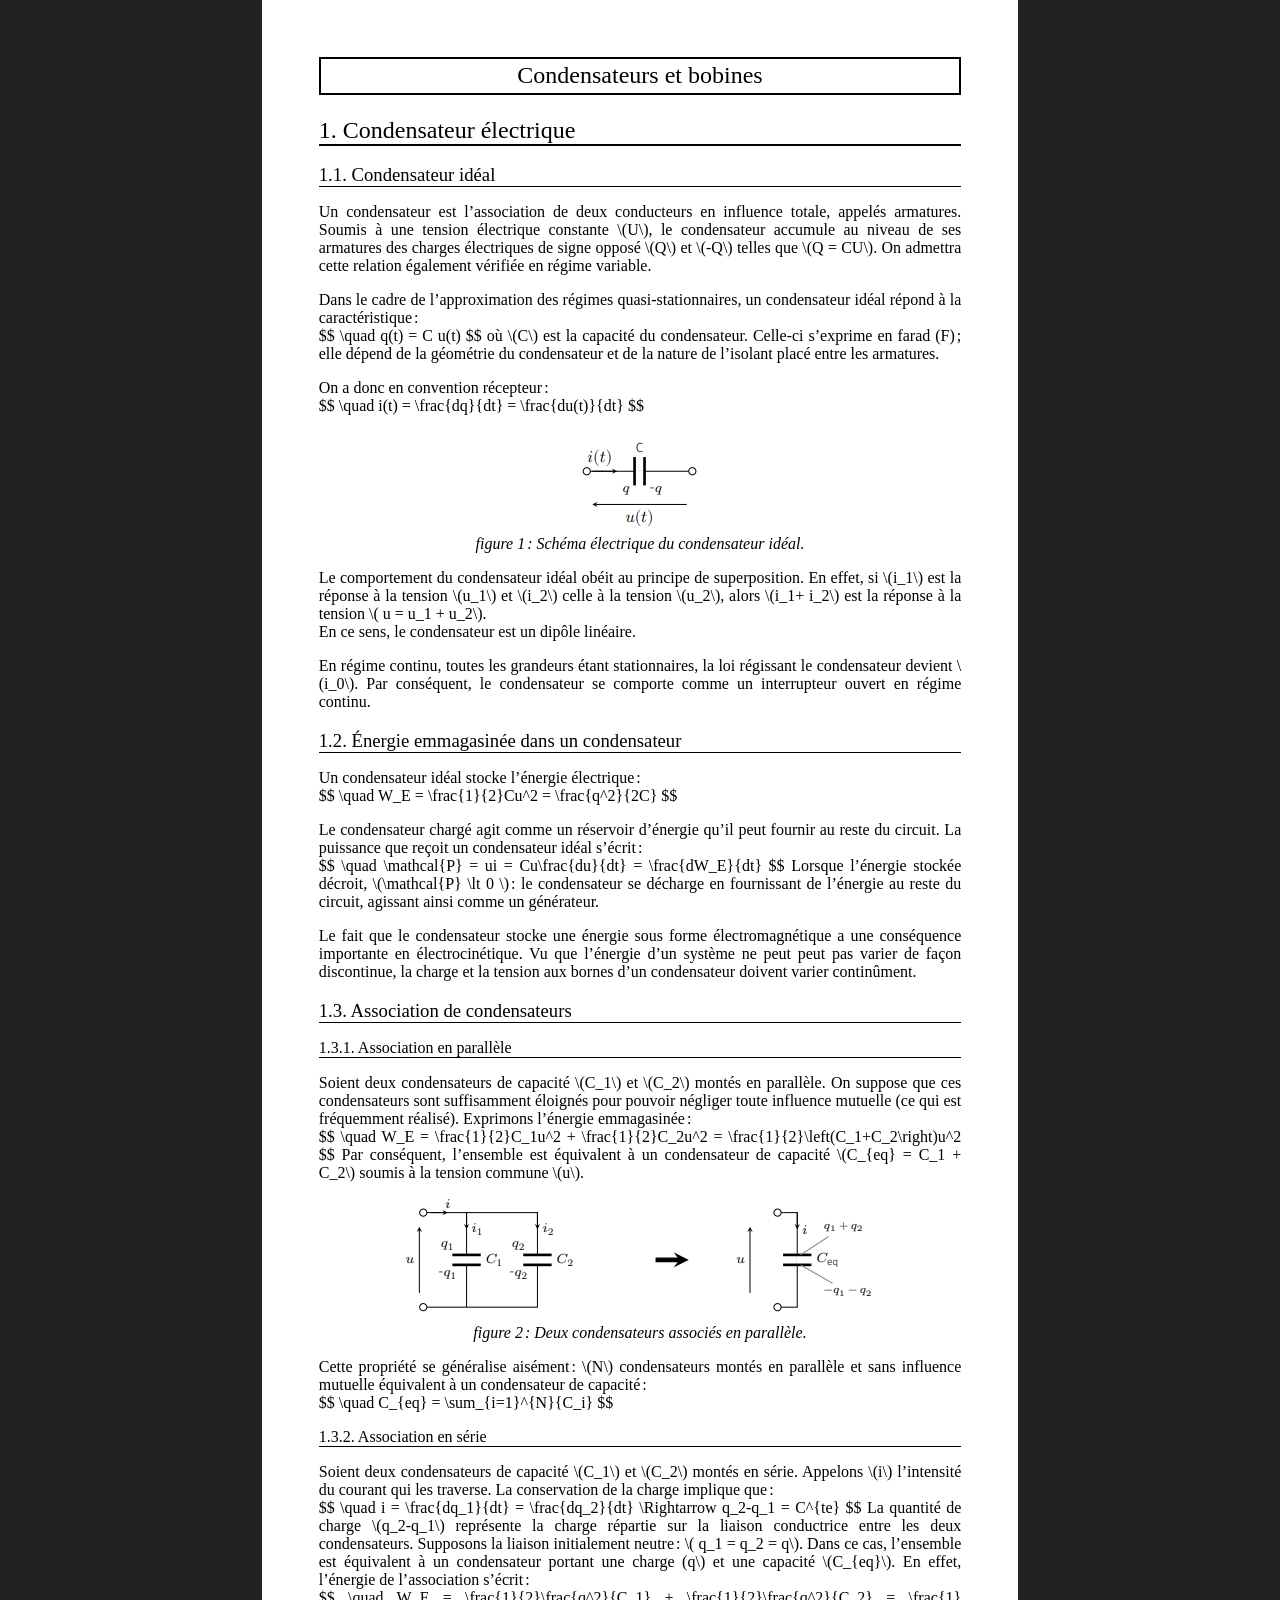
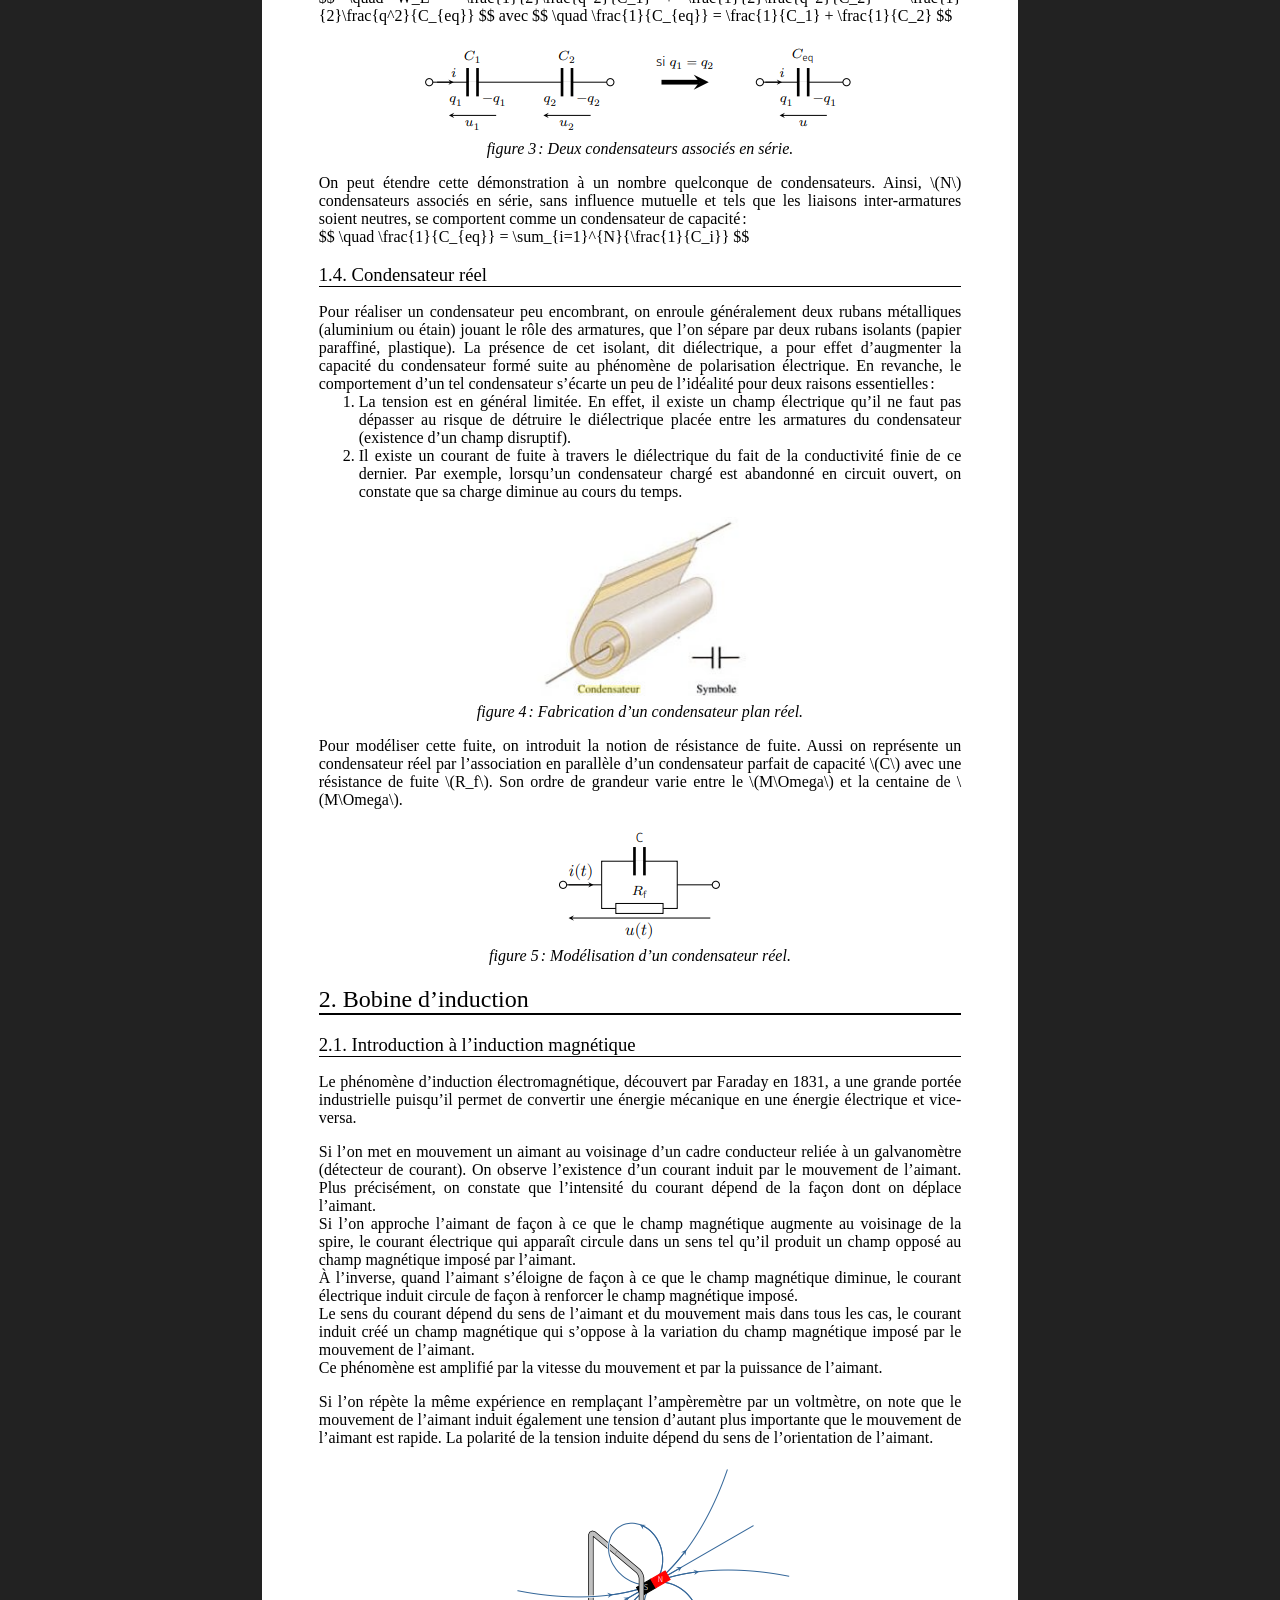
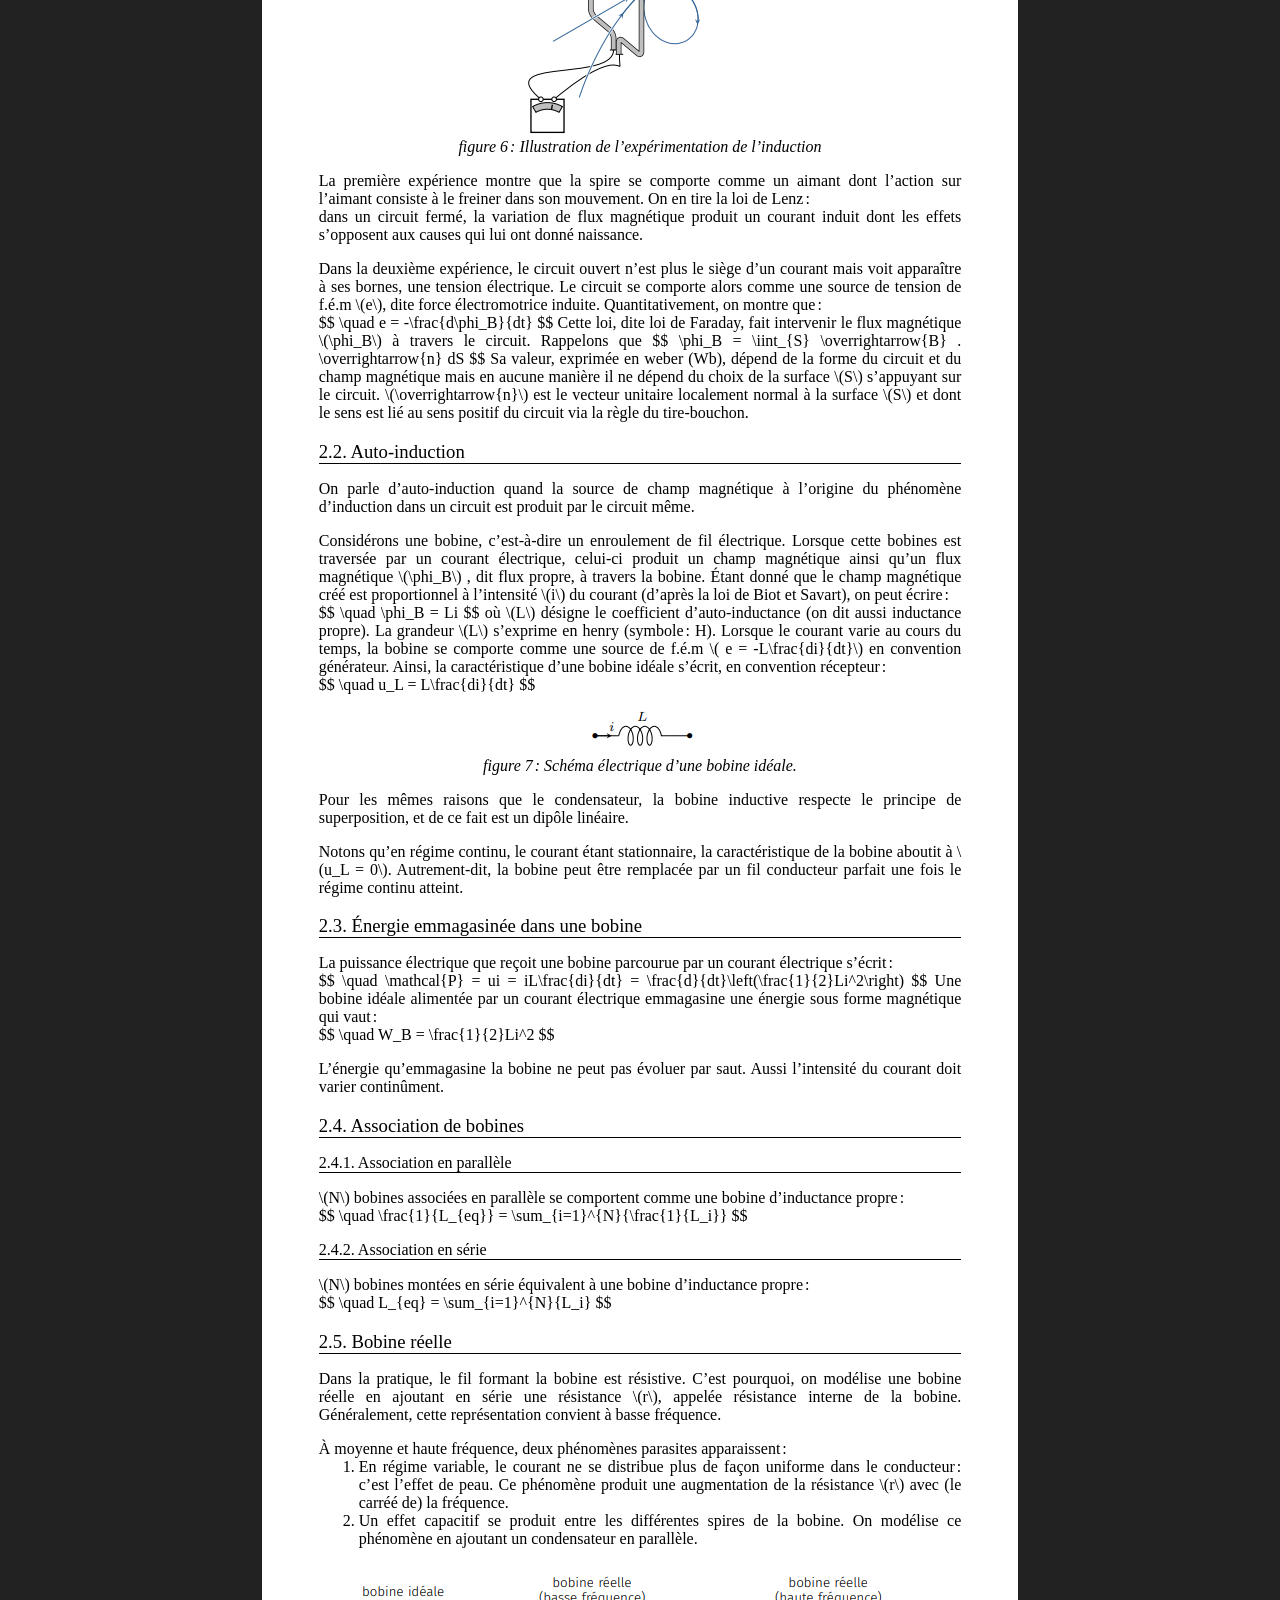
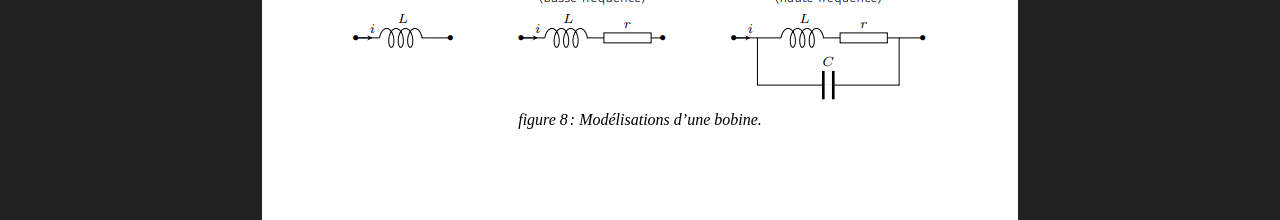
==== Condensateurs_Bobines/Condensateurs_Bobines.html @ 095be2d7 "Creation" ====
﻿<!DOCTYPE html>
<html>
  <head>
    <meta charset="utf-8">
    <title>Condensateurs et bobines</title>
    <link rel="stylesheet" type="text/css" media="screen" href="../styles.css"/>
    <script src="https://cdn.mathjax.org/mathjax/latest/MathJax.js?config=TeX-AMS-MML_HTMLorMML">
    </script>
  </head>
  <body>

    <section>

      <h1>Condensateurs et bobines</h1>

      <h2>Condensateur électrique</h2>

      <h3>Condensateur idéal</h3>
      
      <div>
        Un condensateur est l’association de deux conducteurs en influence totale, appelés
        armatures. Soumis à une tension électrique constante \(U\), le condensateur accumule au
        niveau de ses armatures des charges électriques de signe opposé \(Q\) et \(-Q\) telles que
        \(Q = CU\). On admettra cette relation également vérifiée en régime variable.
      </div>
      
      <div>
        Dans le cadre de l’approximation des régimes quasi-stationnaires, un condensateur idéal
        répond à la caractéristique&#x202f;:<br />
        $$
          \quad q(t) = C u(t)
        $$
        où \(C\) est la capacité du condensateur. Celle-ci s’exprime en farad (F)&#x202f;; elle
        dépend de la géométrie du condensateur et de la nature de l’isolant placé entre les
        armatures.
      </div>
           
      <div>
        On a donc en convention récepteur&#x202f;:<br />
        $$
          \quad i(t) = \frac{dq}{dt} = \frac{du(t)}{dt}
        $$
      </div>
      
      <figure>
        <img src="Condensateur_ideal.png">
        <figcaption>Schéma électrique du condensateur idéal.</figcaption>
      </figure>
      
      <div>
        Le comportement du condensateur idéal obéit au principe de superposition. En effet, si 
        \(i_1\) est la réponse à la tension \(u_1\) et \(i_2\) celle à la tension \(u_2\), alors 
        \(i_1+ i_2\) est la réponse à la tension \( u = u_1 + u_2\).<br />
        En ce sens, le condensateur est un dipôle linéaire.
      </div>
      
      <div>
        En régime continu, toutes les grandeurs étant stationnaires, la loi régissant le
        condensateur devient \(i_0\). Par conséquent, le condensateur se comporte comme un
        interrupteur ouvert en régime continu.
      </div>
      
      <h3>Énergie emmagasinée dans un condensateur</h3>
      
      <div>
        Un condensateur idéal stocke l’énergie électrique&#x202f;:<br />
        $$
          \quad W_E = \frac{1}{2}Cu^2 = \frac{q^2}{2C}
        $$
      </div>
      
      <div>
        Le condensateur chargé agit comme un réservoir d’énergie qu’il peut fournir au reste du
        circuit. La puissance que reçoit un condensateur idéal s’écrit&#x202f;:<br />
        $$
          \quad \mathcal{P} = ui = Cu\frac{du}{dt} = \frac{dW_E}{dt}
        $$
          Lorsque l’énergie stockée décroit, \(\mathcal{P} \lt 0 \)&#x202f;: le condensateur se
          décharge en fournissant de l’énergie au reste du circuit, agissant ainsi comme un
          générateur.
      </div>
      
      <div>
        Le fait que le condensateur stocke une énergie sous forme électromagnétique a une
        conséquence importante en électrocinétique. Vu que l’énergie d’un système ne peut peut pas
        varier de façon discontinue, la charge et la tension aux bornes d’un condensateur doivent
        varier continûment.
      </div>
      
      <h3>Association de condensateurs</h3>
      
      <h4>Association en parallèle</h4>
      
      <div>
        Soient deux condensateurs de capacité \(C_1\) et \(C_2\) montés en parallèle. On suppose que
        ces condensateurs sont suffisamment éloignés pour pouvoir négliger toute influence mutuelle
        (ce qui est fréquemment réalisé). Exprimons l’énergie emmagasinée&#x202f;:<br />
        $$
          \quad W_E = \frac{1}{2}C_1u^2 + \frac{1}{2}C_2u^2 = \frac{1}{2}\left(C_1+C_2\right)u^2
        $$
        Par conséquent, l’ensemble est équivalent à un condensateur de capacité
        \(C_{eq} = C_1 + C_2\) soumis à la tension commune \(u\).
      </div>
      
      <figure>
        <img src="Condensateurs_parallele.png">
        <figcaption>Deux condensateurs associés en parallèle.</figcaption>
      </figure>
      
      <div>
        Cette propriété se généralise aisément&#x202f;: \(N\) condensateurs montés en parallèle et
        sans influence mutuelle équivalent à un condensateur de capacité&#x202f;:<br />
        $$
          \quad C_{eq} = \sum_{i=1}^{N}{C_i}
        $$
      </div>

      <h4>Association en série</h4>
      
      <div>
        Soient deux condensateurs de capacité \(C_1\) et \(C_2\) montés en série. Appelons \(i\)
        l’intensité du courant qui les traverse. La conservation de la charge implique
        que&#x202f;:<br />
        $$
          \quad i = \frac{dq_1}{dt} = \frac{dq_2}{dt} \Rightarrow q_2-q_1 = C^{te}
        $$
        La quantité de charge \(q_2-q_1\) représente la charge répartie sur la liaison conductrice
        entre les deux condensateurs. Supposons la liaison initialement neutre&#x202f;:
        \( q_1 = q_2 = q\). Dans ce cas, l’ensemble est équivalent à un condensateur portant une
        charge (q\) et une capacité \(C_{eq}\). En effet, l’énergie de l’association
        s’écrit&#x202f;:<br />
        $$
          \quad W_E = \frac{1}{2}\frac{q^2}{C_1} + \frac{1}{2}\frac{q^2}{C_2}
            = \frac{1}{2}\frac{q^2}{C_{eq}}
        $$
        avec
        $$
          \quad \frac{1}{C_{eq}} = \frac{1}{C_1} + \frac{1}{C_2}
        $$
      </div>
      
      <figure>
        <img src="Condensateurs_serie.png">
        <figcaption>Deux condensateurs associés en série.</figcaption>
      </figure>
      
      <div>
        On peut étendre cette démonstration à un nombre quelconque de condensateurs. Ainsi, \(N\)
        condensateurs associés en série, sans influence mutuelle et tels que les liaisons
        inter-armatures soient neutres, se comportent comme un condensateur de
        capacité&#x202f;:<br />
        $$
          \quad \frac{1}{C_{eq}} = \sum_{i=1}^{N}{\frac{1}{C_i}}
        $$
      </div>
      
      <h3>Condensateur réel</h3>
      
      <div>
        Pour réaliser un condensateur peu encombrant, on enroule généralement deux rubans
        métalliques (aluminium ou étain) jouant le rôle des armatures, que l’on sépare par deux
        rubans isolants (papier paraffiné, plastique). La présence de cet isolant, dit diélectrique,
        a pour effet d’augmenter la capacité du condensateur formé suite au phénomène de
        polarisation électrique. En revanche, le comportement d’un tel condensateur s’écarte un peu
        de l’idéalité pour deux raisons essentielles&#x202f;:<br />
        <ol>
          <li>La tension est en général limitée. En effet, il existe un champ électrique qu’il ne
          faut pas dépasser au risque de détruire le diélectrique placée entre les armatures du
          condensateur (existence d’un champ disruptif).</li>
          <li>Il existe un courant de fuite à travers le diélectrique du fait de la conductivité
          finie de ce dernier. Par exemple, lorsqu’un condensateur chargé est abandonné en circuit
          ouvert, on constate que sa charge diminue au cours du temps.</li>
        </ol>
      </div>
      
      <figure>
        <img src="Fabrication_condensateur.png">
        <figcaption>Fabrication d’un condensateur plan réel.</figcaption>
      </figure>
      
      <div>
        Pour modéliser cette fuite, on introduit la notion de résistance de fuite. Aussi on
        représente un condensateur réel par l’association en parallèle d’un condensateur parfait de
        capacité \(C\) avec une résistance de fuite \(R_f\). Son ordre de grandeur varie entre le
        \(M\Omega\) et la centaine de \(M\Omega\).
      </div>
      
      <figure>
        <img src="Condensateurs_reel.png">
        <figcaption>Modélisation d’un condensateur réel.</figcaption>
      </figure>
      
      <h2>Bobine d’induction</h2>

      <h3>Introduction à l’induction magnétique</h3>
      
      <div>
        Le phénomène d’induction électromagnétique, découvert par Faraday en 1831, a une grande
        portée industrielle puisqu’il permet de convertir une énergie mécanique en une énergie
        électrique et vice-versa.
      </div>
      
      <div>
        Si l’on met en mouvement un aimant au voisinage d’un cadre conducteur reliée à un
        galvanomètre (détecteur de courant). On observe l’existence d’un courant induit par le
        mouvement de l’aimant. Plus précisément, on constate que l’intensité du courant dépend de la
        façon dont on déplace l’aimant.<br />
        Si l’on approche l’aimant de façon à ce que le champ magnétique augmente au voisinage de la
        spire, le courant électrique qui apparaît circule dans un sens tel qu’il produit un champ
        opposé au champ magnétique imposé par l’aimant.<br />
        À l’inverse, quand l’aimant s’éloigne de façon à ce que le champ magnétique diminue, le
        courant électrique induit circule de façon à renforcer le champ magnétique imposé.<br />
        Le sens du courant dépend du sens de l’aimant et du mouvement mais dans tous les cas, le
        courant induit créé un champ magnétique qui s’oppose à la variation du champ magnétique
        imposé par le mouvement de l’aimant.<br />
        Ce phénomène est amplifié par la vitesse du mouvement et par la puissance de l’aimant.
      </div>
      
      <div>
        Si l’on répète la même expérience en remplaçant l’ampèremètre par un voltmètre, on note que
        le mouvement de l’aimant induit également une tension d’autant plus importante que le
        mouvement de l’aimant est rapide. La polarité de la tension induite dépend du sens de
        l’orientation de l’aimant.
      </div>
      
      <figure>
        <img src="Experience_Induction.png">
        <figcaption>Illustration de l’expérimentation de l’induction</figcaption>
      </figure>
      
      <div>
        La première expérience montre que la spire se comporte comme un aimant dont l’action sur
        l’aimant consiste à le freiner dans son mouvement. On en tire la loi de Lenz&#x202f;:<br />
        dans un circuit fermé, la variation de flux magnétique produit un courant induit dont les
        effets s’opposent aux causes qui lui ont donné naissance.
      </div>
      
      <div>
        Dans la deuxième expérience, le circuit ouvert n’est plus le siège d’un courant mais voit
        apparaître à ses bornes, une tension électrique. Le circuit se comporte alors comme une
        source de tension de f.é.m \(e\), dite force électromotrice induite. Quantitativement, on
        montre que&#x202f;:<br />
        $$
          \quad e = -\frac{d\phi_B}{dt}
        $$
        Cette loi, dite loi de Faraday, fait intervenir le flux magnétique \(\phi_B\) à travers le
        circuit. Rappelons que
        $$
          \phi_B = \iint_{S} \overrightarrow{B} . \overrightarrow{n} dS
        $$
        Sa valeur, exprimée en weber (Wb), dépend de la forme du circuit et du champ magnétique mais
        en aucune manière il ne dépend du choix de la surface \(S\) s’appuyant sur le circuit.
        \(\overrightarrow{n}\) est le vecteur unitaire localement normal à la surface \(S\) et dont
        le sens est lié au sens positif du circuit via la règle du tire-bouchon.
      </div>
      
      <h3>Auto-induction</h3>
      
      <div>
        On parle d’auto-induction quand la source de champ magnétique à l’origine du phénomène
        d’induction dans un circuit est produit par le circuit même.
      </div>
      
      <div>
        Considérons une bobine, c’est-à-dire un enroulement de fil électrique. Lorsque cette bobines
        est traversée par un courant électrique, celui-ci produit un champ magnétique ainsi qu’un
        flux magnétique \(\phi_B\) , dit flux propre, à travers la bobine. Étant donné que le champ
        magnétique créé est proportionnel à l’intensité \(i\) du courant (d’après la loi de Biot et
        Savart), on peut écrire&#x202f;:<br />
        $$
          \quad \phi_B = Li
        $$
        où \(L\) désigne le coefficient d’auto-inductance (on dit aussi inductance propre). La
        grandeur \(L\) s’exprime en henry (symbole&#x202f;: H). Lorsque le courant varie au cours du
        temps, la bobine se comporte comme une source de f.é.m \( e = -L\frac{di}{dt}\) en
        convention générateur. Ainsi, la caractéristique d’une bobine idéale s’écrit, en convention
        récepteur&#x202f;:<br />
        $$
          \quad u_L = L\frac{di}{dt}
        $$
      </div>
      
      <figure>
        <img src="Bobine_ideale.png">
        <figcaption>Schéma électrique d’une bobine idéale.</figcaption>
      </figure>
      
      <div>
        Pour les mêmes raisons que le condensateur, la bobine inductive respecte le principe de
        superposition, et de ce fait est un dipôle linéaire.
      </div>
      
      <div>
        Notons qu’en régime continu, le courant étant stationnaire, la caractéristique de la bobine
        aboutit à \(u_L = 0\). Autrement-dit, la bobine peut être remplacée par un fil conducteur
        parfait une fois le régime continu atteint.
      </div>
      
      <h3>Énergie emmagasinée dans une bobine</h3>
      
      <div>
        La puissance électrique que reçoit une bobine parcourue par un courant électrique
        s’écrit&#x202f;:<br />
        $$
          \quad \mathcal{P} = ui = iL\frac{di}{dt} = \frac{d}{dt}\left(\frac{1}{2}Li^2\right)
        $$
        Une bobine idéale alimentée par un courant électrique emmagasine une énergie sous forme
        magnétique qui vaut&#x202f;:<br />
        $$
          \quad W_B = \frac{1}{2}Li^2
        $$
      </div>
      
      <div>
        L’énergie qu’emmagasine la bobine ne peut pas évoluer par saut. Aussi l’intensité du courant
        doit varier continûment.
      </div>
        
      <h3>Association de bobines</h3>
       
      <h4>Association en parallèle</h4>
      
      <div>
        \(N\) bobines associées en parallèle se comportent comme une bobine d’inductance
        propre&#x202f;:<br />
        $$
          \quad \frac{1}{L_{eq}} = \sum_{i=1}^{N}{\frac{1}{L_i}}
        $$
      </div>

      <h4>Association en série</h4>

      <div>
        \(N\) bobines montées en série équivalent à une bobine d’inductance propre&#x202f;:<br />
        $$
          \quad L_{eq} = \sum_{i=1}^{N}{L_i}
        $$
      </div>

      <h3>Bobine réelle</h3>
      
      <div>
        Dans la pratique, le fil formant la bobine est résistive. C’est pourquoi, on modélise une
        bobine réelle en ajoutant en série une résistance \(r\), appelée résistance interne de la
        bobine. Généralement, cette représentation convient à basse fréquence.
      </div>
        
      <div>
        À moyenne et haute fréquence, deux phénomènes parasites apparaissent&#x202f;:<br />
        <ol>
          <li>En régime variable, le courant ne se distribue plus de façon uniforme dans le
          conducteur&#x202f;: c’est l’effet de peau. Ce phénomène produit une augmentation de la
          résistance \(r\) avec (le carréé de) la fréquence.</li>
          <li>Un effet capacitif se produit entre les différentes spires de la bobine. On modélise
          ce phénomène en ajoutant un condensateur en parallèle.</li>
        </ol>
      </div>
        
      <figure>
        <img src="Modelisations_Bobine.png">
        <figcaption>Modélisations d’une bobine.</figcaption>
      </figure>
      
    </section>
  </body>
</html>
---- styles.css ----
/**************************************************************************************************\
Mise en page
\**************************************************************************************************/

body{
  background: #222222;
  counter-reset: indice_figure;
  margin: 0;
  padding: 0;
  --marge-gauche: 1.5cm;
  --marge-droite: 1.5cm;
  --largeur-page: 20cm;
}

h1{
  color: black;
  font-family: "Times New Roman", serif;
  font-weight: normal;
  text-align: center;
  margin-top: 0.5cm;
  margin-left: var(--marge-gauche);
  margin-right: var(--marge-droite);
  padding: 0.1cm;
  border: solid 2px black;
}

section{
  width: var(--largeur-page);
  margin-left: auto;
  margin-right: auto;
  padding-top: 1cm;
  padding-bottom: 2cm;
  background: #FFFFFF;
  counter-reset: titre_1 indice_tableau;
}

footer{
  width: var(--largeur-page);
  margin-top: 0;
  margin-bottom: 1cm;
  margin-left: auto;
  margin-right: auto;
  padding-top: 1cm;
  padding-bottom: 2cm;
  background: #FFFFFF;
}


/**************************************************************************************************\
Titres
\**************************************************************************************************/
h2{
  color: black;
  font-family: "Times New Roman", serif;
  font-weight: normal;
  border-bottom: 2px solid black;
  margin: 16pt var(--marge-droite) 0 var(--marge-gauche);
  counter-reset: titre_2;
}
h2:before {
  counter-increment: titre_1;
  content: counter(titre_1)". ";
}
h3{
  color: black;
  font-family: "Times New Roman", serif;
  font-weight: normal;
  border-bottom: 1px solid black;
  margin: 14pt var(--marge-droite) 0 var(--marge-gauche);
  counter-reset: titre_3;
}
h3:before {
  counter-increment: titre_2;
  content: counter(titre_1)"."counter(titre_2)". ";
}
h4{
  color: black;
  font-family: "Times New Roman", serif;
  font-weight: normal;
  font-size: 12pt;
  border-bottom: 1px solid black;
  margin: 12pt var(--marge-droite) 0 var(--marge-gauche);
  counter-reset: titre_4;
}
h4:before {
  counter-increment: titre_3;
  content: counter(titre_1)"."counter(titre_2)"."counter(titre_3)". ";
}
h5{
  color: black;
  font-family: "Times New Roman", serif;
  font-weight: normal;
  font-size: 12pt;
  border-bottom: 1px dashed black;
  margin: 12pt var(--marge-droite) 0 var(--marge-gauche);
}
h5:before {
  counter-increment: titre_4;
  content: counter(titre_1)"."counter(titre_2)"."counter(titre_3)"."counter(titre_4)". ";
}


/**************************************************************************************************\ 
Paragraphes
\**************************************************************************************************/
div:not(.MathJax_Display){
  font-family: "Times New Roman", serif; 
  text-align: justify;
  margin-top: 12pt;
  margin-bottom: 0;
  margin-left: var(--marge-gauche);
  margin-right: var(--marge-droite);
}

/* Énumérations */
ul{
  margin: 0;
  padding: 0;
  text-align: justify;
}

ul li{
  list-style-type: none; /* Suppression du bullet*/
}
ul li:before { 
  content: "\2003\2014\2005"; /* espace cadratin, tiret cadratin, espace normale */
}
ul li:not(:has(ul)):after {
  content: "\202f;";
}
ul li:not(:has(ul)):last-child:after {
  content: ".";
}

ul li ul {
  margin: 0;
  padding: 0;
}
ul li ul li:before { 
  content: "\2003\2003\2014\2005";
}
ul li ul li:after {
  content: ",";
}
ul li:not(:last-child) ul li:last-child:after {
  content: "\202f;";
}

ol{
  margin: 0;
}

a{
  color: Black;
}

/* Exposant */
sup {
}

/* Mots étrangers */
i {
  font-style: italic;
}

/* Citations */
q { 
  display: inline;
}
q:before { 
  content: "«\2060\2005\2060";
}
q:after {
  content: "\2060\2005\2060»";
}

/* Modification dans citation */
span.modif:before {
  content: "[\2060";
}
span.modif:after {
  content: "\2060]";
}  

/* Incise */
span.incise:before {
  content: "—\2060\2005\2060";
}
span.incise:after {
  content: "\2060\2005\2060—";
}  

/* Petite capitale */
span.p_cap{
  font-variant: small-caps;
}


/**************************************************************************************************\ 
Images
\**************************************************************************************************/
figure{
  margin-top: 12pt;
  margin-bottom: 12pt;
  margin-left: auto;
  margin-right: auto;
  text-align: center;
  max-width : 100%;
}

figcaption{
  margin-left: var(--marge-gauche);
  margin-right: var(--marge-droite);
  text-align: center;
  font-style: italic;
}

figcaption:before{ 
  counter-increment: indice_figure;
  content: "figure\2060\2005\2060"counter(indice_figure)"\202f: ";
}

img{
  margin-top: 0pt;
  margin-bottom: 0pt;
  margin-left: 0pt;
  margin-right: 0pt;
  padding: 0;
  max-width : 100%;
}

img.encadree{
  border: 0.0625em solid Gray;
  border-radius: 0.1875em;
}


/**************************************************************************************************\
Relations mathématiques
\**************************************************************************************************/
.MathJax_Display {
  font-family: "Times New Roman", serif;
  text-align: left !important;
}


/**************************************************************************************************\
Tableaux
\**************************************************************************************************/
table {
  /* Coller les bordures */
  border-collapse: collapse; 
  
  /* Centrer les tableaux sur la page */
  margin-left: auto; 
  margin-right: auto;
  
  /* Séparer d’avec les autres éléments */
  margin-top: 0.5cm;
  margin-bottom: 0.5cm;
  
  /* Limiter la largeur à la zone d’écriture */
  max-width : calc( var(--largeur-page) - var(--marge-droite) - var(--marge-gauche) );
  
  font-family: "Times New Roman", serif; 
}

/* Titre du tableau */ 
table caption {
  caption-side: bottom;
  margin-top: 0.5em;
  text-align: center;
}

caption:before{ 
  counter-increment: indice_tableau;
  content: "tableau\2060\2005\2060"counter(indice_tableau)"\202f: ";
}

/* Celulles */
th, td {
  border: 1px solid black;
  text-align: center;
  padding-left: 0.4em;
  padding-right: 0.4em;
  padding-top: 0.2em;
  padding-bottom: 0.2em;
}

.justifie { text-align: justify; }
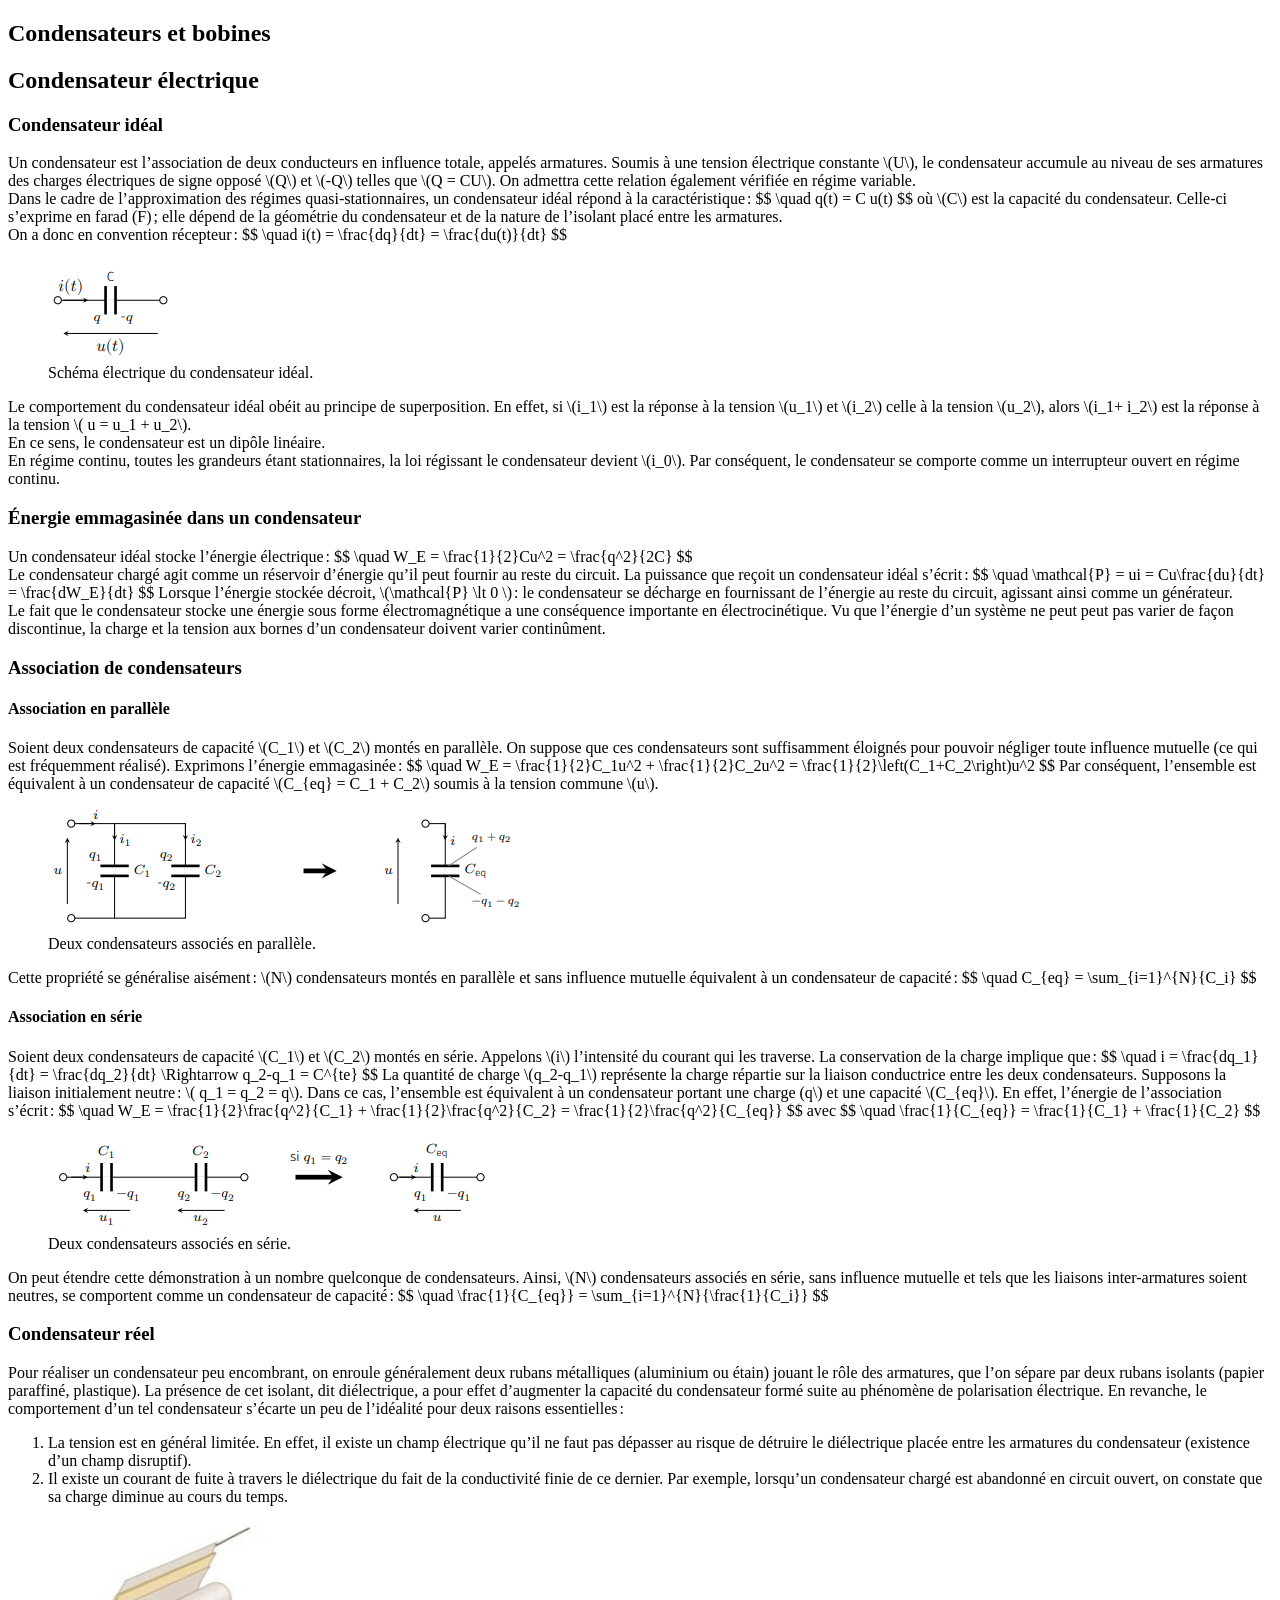
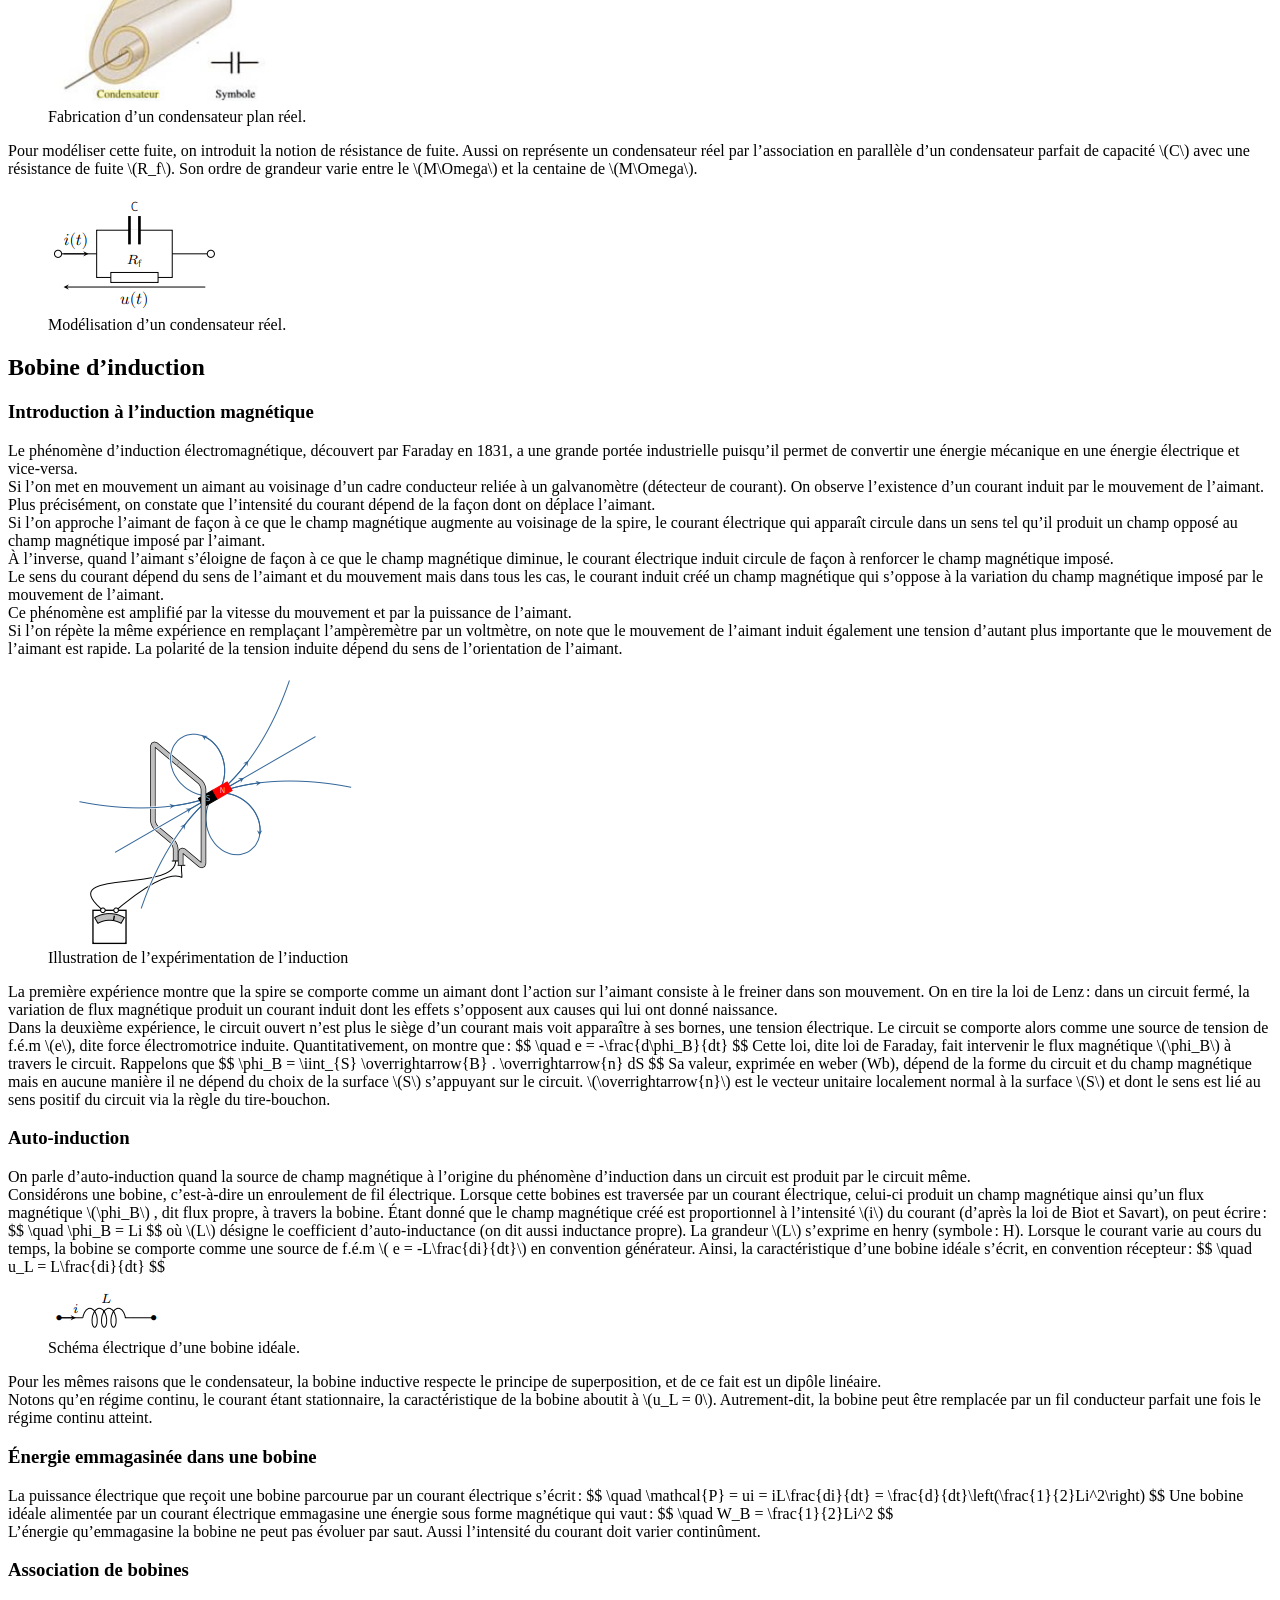
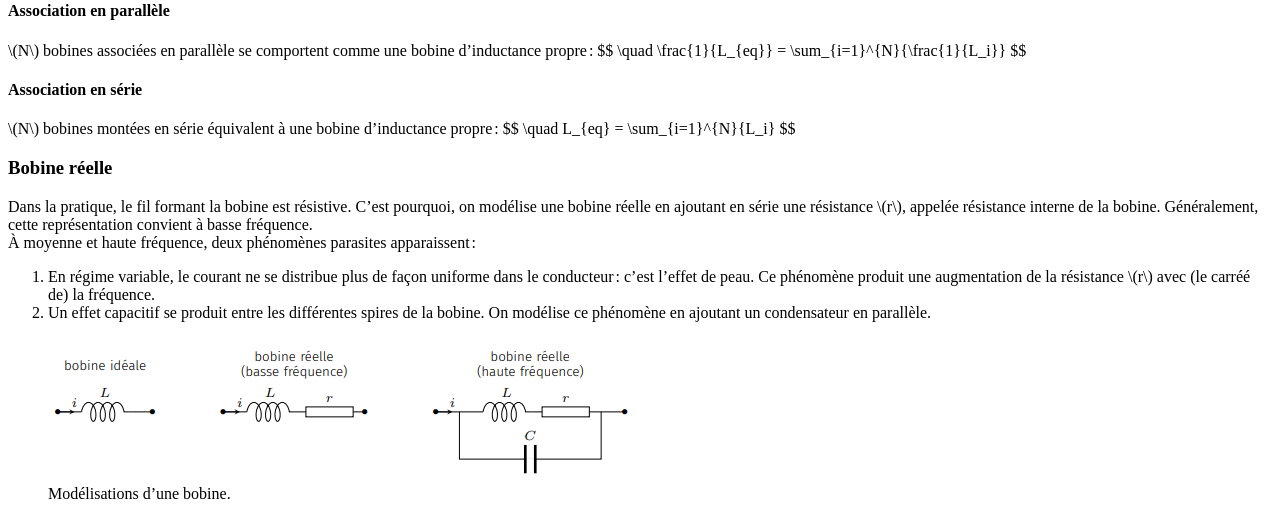
==== commit 70abba75: "Creation" ====
--- a/Condensateurs_Bobines/Condensateurs_Bobines.html
+++ b/Condensateurs_Bobines/Condensateurs_Bobines.html
@@ -3,7 +3,8 @@
   <head>
     <meta charset="utf-8">
     <title>Condensateurs et bobines</title>
-    <link rel="stylesheet" type="text/css" media="screen" href="../styles.css"/>
+    <link rel="stylesheet" type="text/css" media="print,screen" 
+      href="https://sciencesingenieur.github.io/Styles/styles.css"/>
     <script src="https://cdn.mathjax.org/mathjax/latest/MathJax.js?config=TeX-AMS-MML_HTMLorMML">
     </script>
   </head>
@@ -26,7 +27,7 @@
       
       <div>
         Dans le cadre de l’approximation des régimes quasi-stationnaires, un condensateur idéal
-        répond à la caractéristique&#x202f;:<br />
+        répond à la caractéristique&#x202f;:
         $$
           \quad q(t) = C u(t)
         $$
@@ -36,7 +37,7 @@
       </div>
            
       <div>
-        On a donc en convention récepteur&#x202f;:<br />
+        On a donc en convention récepteur&#x202f;:
         $$
           \quad i(t) = \frac{dq}{dt} = \frac{du(t)}{dt}
         $$
@@ -63,7 +64,7 @@
       <h3>Énergie emmagasinée dans un condensateur</h3>
       
       <div>
-        Un condensateur idéal stocke l’énergie électrique&#x202f;:<br />
+        Un condensateur idéal stocke l’énergie électrique&#x202f;:
         $$
           \quad W_E = \frac{1}{2}Cu^2 = \frac{q^2}{2C}
         $$
@@ -71,13 +72,13 @@
       
       <div>
         Le condensateur chargé agit comme un réservoir d’énergie qu’il peut fournir au reste du
-        circuit. La puissance que reçoit un condensateur idéal s’écrit&#x202f;:<br />
+        circuit. La puissance que reçoit un condensateur idéal s’écrit&#x202f;:
         $$
           \quad \mathcal{P} = ui = Cu\frac{du}{dt} = \frac{dW_E}{dt}
         $$
-          Lorsque l’énergie stockée décroit, \(\mathcal{P} \lt 0 \)&#x202f;: le condensateur se
-          décharge en fournissant de l’énergie au reste du circuit, agissant ainsi comme un
-          générateur.
+        Lorsque l’énergie stockée décroit, \(\mathcal{P} \lt 0 \)&#x202f;: le condensateur se
+        décharge en fournissant de l’énergie au reste du circuit, agissant ainsi comme un
+        générateur.
       </div>
       
       <div>
@@ -94,7 +95,7 @@
       <div>
         Soient deux condensateurs de capacité \(C_1\) et \(C_2\) montés en parallèle. On suppose que
         ces condensateurs sont suffisamment éloignés pour pouvoir négliger toute influence mutuelle
-        (ce qui est fréquemment réalisé). Exprimons l’énergie emmagasinée&#x202f;:<br />
+        (ce qui est fréquemment réalisé). Exprimons l’énergie emmagasinée&#x202f;:
         $$
           \quad W_E = \frac{1}{2}C_1u^2 + \frac{1}{2}C_2u^2 = \frac{1}{2}\left(C_1+C_2\right)u^2
         $$
@@ -109,7 +110,7 @@
       
       <div>
         Cette propriété se généralise aisément&#x202f;: \(N\) condensateurs montés en parallèle et
-        sans influence mutuelle équivalent à un condensateur de capacité&#x202f;:<br />
+        sans influence mutuelle équivalent à un condensateur de capacité&#x202f;:
         $$
           \quad C_{eq} = \sum_{i=1}^{N}{C_i}
         $$
@@ -120,7 +121,7 @@
       <div>
         Soient deux condensateurs de capacité \(C_1\) et \(C_2\) montés en série. Appelons \(i\)
         l’intensité du courant qui les traverse. La conservation de la charge implique
-        que&#x202f;:<br />
+        que&#x202f;:
         $$
           \quad i = \frac{dq_1}{dt} = \frac{dq_2}{dt} \Rightarrow q_2-q_1 = C^{te}
         $$
@@ -128,7 +129,7 @@
         entre les deux condensateurs. Supposons la liaison initialement neutre&#x202f;:
         \( q_1 = q_2 = q\). Dans ce cas, l’ensemble est équivalent à un condensateur portant une
         charge (q\) et une capacité \(C_{eq}\). En effet, l’énergie de l’association
-        s’écrit&#x202f;:<br />
+        s’écrit&#x202f;:
         $$
           \quad W_E = \frac{1}{2}\frac{q^2}{C_1} + \frac{1}{2}\frac{q^2}{C_2}
             = \frac{1}{2}\frac{q^2}{C_{eq}}
@@ -148,7 +149,7 @@
         On peut étendre cette démonstration à un nombre quelconque de condensateurs. Ainsi, \(N\)
         condensateurs associés en série, sans influence mutuelle et tels que les liaisons
         inter-armatures soient neutres, se comportent comme un condensateur de
-        capacité&#x202f;:<br />
+        capacité&#x202f;:
         $$
           \quad \frac{1}{C_{eq}} = \sum_{i=1}^{N}{\frac{1}{C_i}}
         $$
@@ -162,14 +163,14 @@
         rubans isolants (papier paraffiné, plastique). La présence de cet isolant, dit diélectrique,
         a pour effet d’augmenter la capacité du condensateur formé suite au phénomène de
         polarisation électrique. En revanche, le comportement d’un tel condensateur s’écarte un peu
-        de l’idéalité pour deux raisons essentielles&#x202f;:<br />
+        de l’idéalité pour deux raisons essentielles&#x202f;:
         <ol>
           <li>La tension est en général limitée. En effet, il existe un champ électrique qu’il ne
-          faut pas dépasser au risque de détruire le diélectrique placée entre les armatures du
-          condensateur (existence d’un champ disruptif).</li>
+            faut pas dépasser au risque de détruire le diélectrique placée entre les armatures du
+            condensateur (existence d’un champ disruptif).</li>
           <li>Il existe un courant de fuite à travers le diélectrique du fait de la conductivité
-          finie de ce dernier. Par exemple, lorsqu’un condensateur chargé est abandonné en circuit
-          ouvert, on constate que sa charge diminue au cours du temps.</li>
+            finie de ce dernier. Par exemple, lorsqu’un condensateur chargé est abandonné en circuit
+            ouvert, on constate que sa charge diminue au cours du temps.</li>
         </ol>
       </div>
       
@@ -230,16 +231,16 @@
       
       <div>
         La première expérience montre que la spire se comporte comme un aimant dont l’action sur
-        l’aimant consiste à le freiner dans son mouvement. On en tire la loi de Lenz&#x202f;:<br />
-        dans un circuit fermé, la variation de flux magnétique produit un courant induit dont les
-        effets s’opposent aux causes qui lui ont donné naissance.
+        l’aimant consiste à le freiner dans son mouvement. On en tire la loi de Lenz&#x202f;: dans
+        un circuit fermé, la variation de flux magnétique produit un courant induit dont les effets
+        s’opposent aux causes qui lui ont donné naissance.
       </div>
       
       <div>
         Dans la deuxième expérience, le circuit ouvert n’est plus le siège d’un courant mais voit
         apparaître à ses bornes, une tension électrique. Le circuit se comporte alors comme une
         source de tension de f.é.m \(e\), dite force électromotrice induite. Quantitativement, on
-        montre que&#x202f;:<br />
+        montre que&#x202f;:
         $$
           \quad e = -\frac{d\phi_B}{dt}
         $$
@@ -266,7 +267,7 @@
         est traversée par un courant électrique, celui-ci produit un champ magnétique ainsi qu’un
         flux magnétique \(\phi_B\) , dit flux propre, à travers la bobine. Étant donné que le champ
         magnétique créé est proportionnel à l’intensité \(i\) du courant (d’après la loi de Biot et
-        Savart), on peut écrire&#x202f;:<br />
+        Savart), on peut écrire&#x202f;:
         $$
           \quad \phi_B = Li
         $$
@@ -274,7 +275,7 @@
         grandeur \(L\) s’exprime en henry (symbole&#x202f;: H). Lorsque le courant varie au cours du
         temps, la bobine se comporte comme une source de f.é.m \( e = -L\frac{di}{dt}\) en
         convention générateur. Ainsi, la caractéristique d’une bobine idéale s’écrit, en convention
-        récepteur&#x202f;:<br />
+        récepteur&#x202f;:
         $$
           \quad u_L = L\frac{di}{dt}
         $$
@@ -300,12 +301,12 @@
       
       <div>
         La puissance électrique que reçoit une bobine parcourue par un courant électrique
-        s’écrit&#x202f;:<br />
+        s’écrit&#x202f;:
         $$
           \quad \mathcal{P} = ui = iL\frac{di}{dt} = \frac{d}{dt}\left(\frac{1}{2}Li^2\right)
         $$
         Une bobine idéale alimentée par un courant électrique emmagasine une énergie sous forme
-        magnétique qui vaut&#x202f;:<br />
+        magnétique qui vaut&#x202f;:
         $$
           \quad W_B = \frac{1}{2}Li^2
         $$
@@ -322,7 +323,7 @@
       
       <div>
         \(N\) bobines associées en parallèle se comportent comme une bobine d’inductance
-        propre&#x202f;:<br />
+        propre&#x202f;:
         $$
           \quad \frac{1}{L_{eq}} = \sum_{i=1}^{N}{\frac{1}{L_i}}
         $$
@@ -331,7 +332,7 @@
       <h4>Association en série</h4>
 
       <div>
-        \(N\) bobines montées en série équivalent à une bobine d’inductance propre&#x202f;:<br />
+        \(N\) bobines montées en série équivalent à une bobine d’inductance propre&#x202f;:
         $$
           \quad L_{eq} = \sum_{i=1}^{N}{L_i}
         $$
@@ -346,7 +347,7 @@
       </div>
         
       <div>
-        À moyenne et haute fréquence, deux phénomènes parasites apparaissent&#x202f;:<br />
+        À moyenne et haute fréquence, deux phénomènes parasites apparaissent&#x202f;:
         <ol>
           <li>En régime variable, le courant ne se distribue plus de façon uniforme dans le
           conducteur&#x202f;: c’est l’effet de peau. Ce phénomène produit une augmentation de la
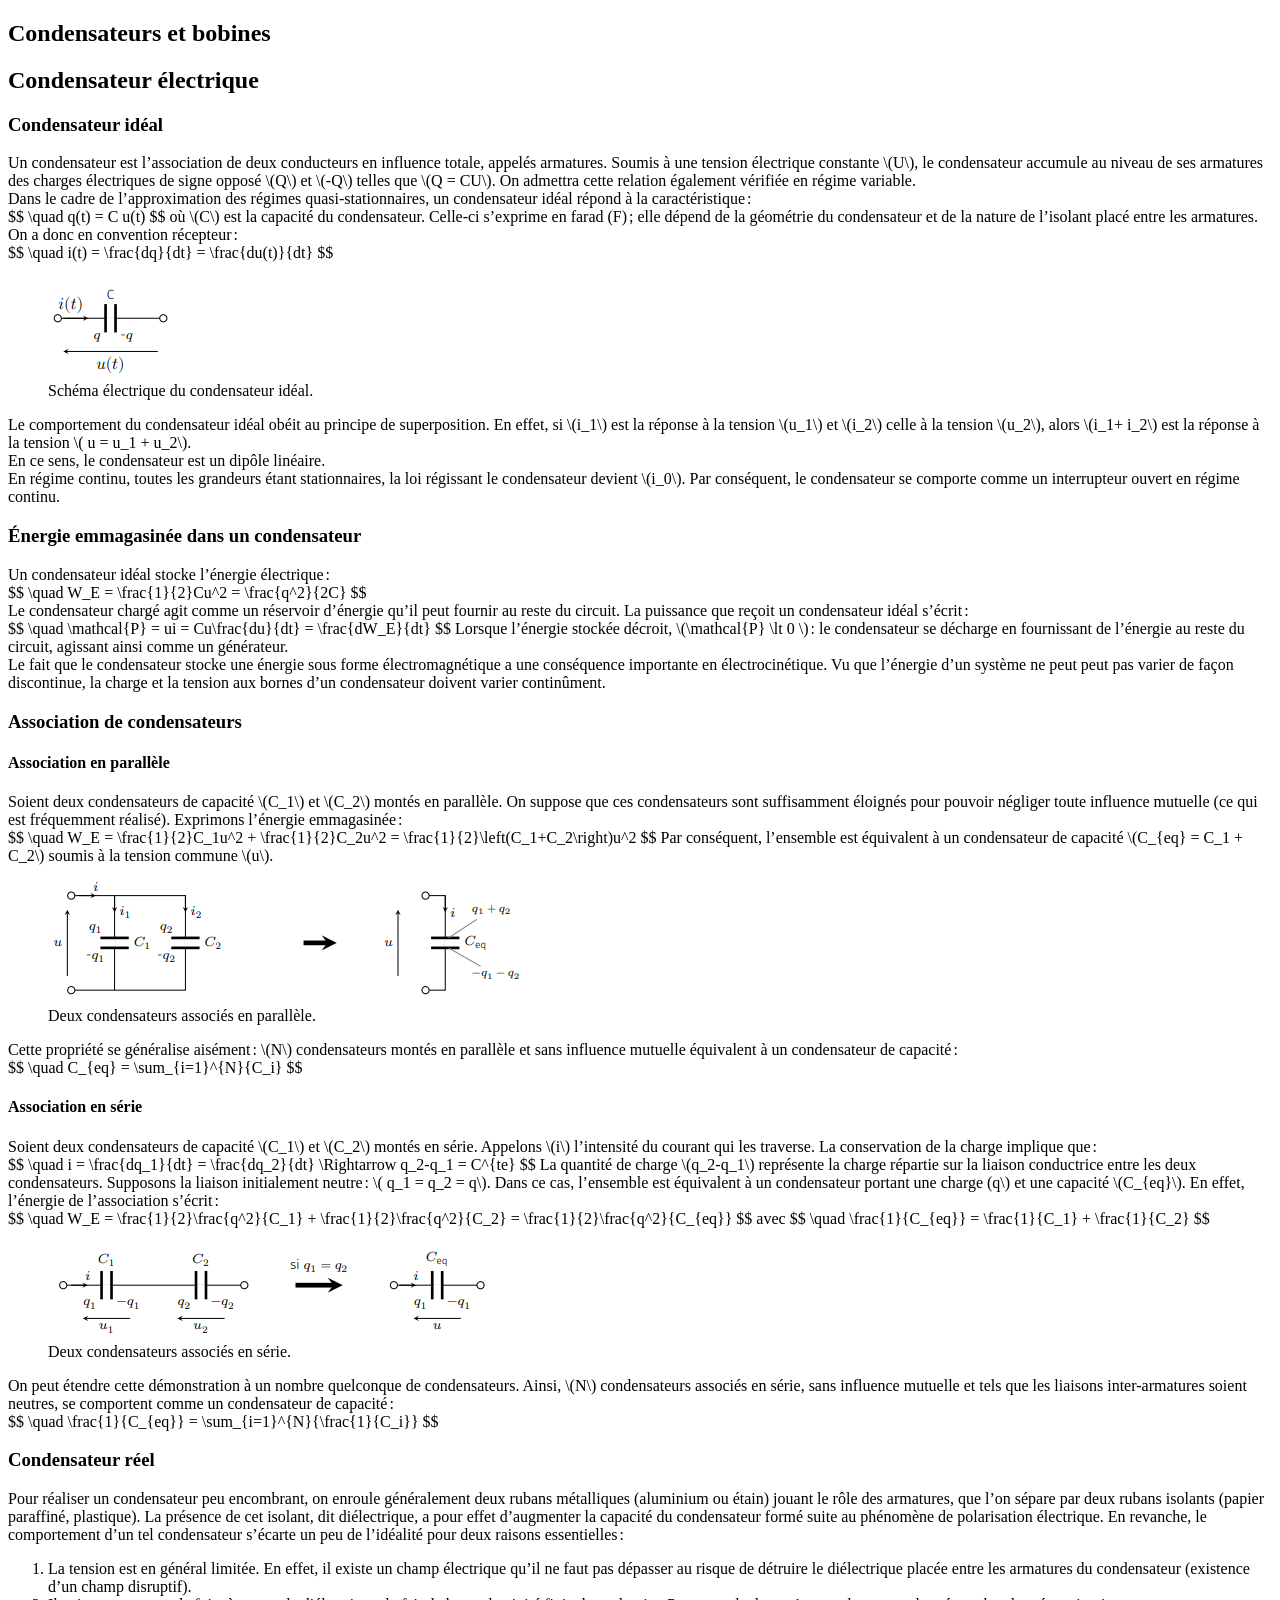
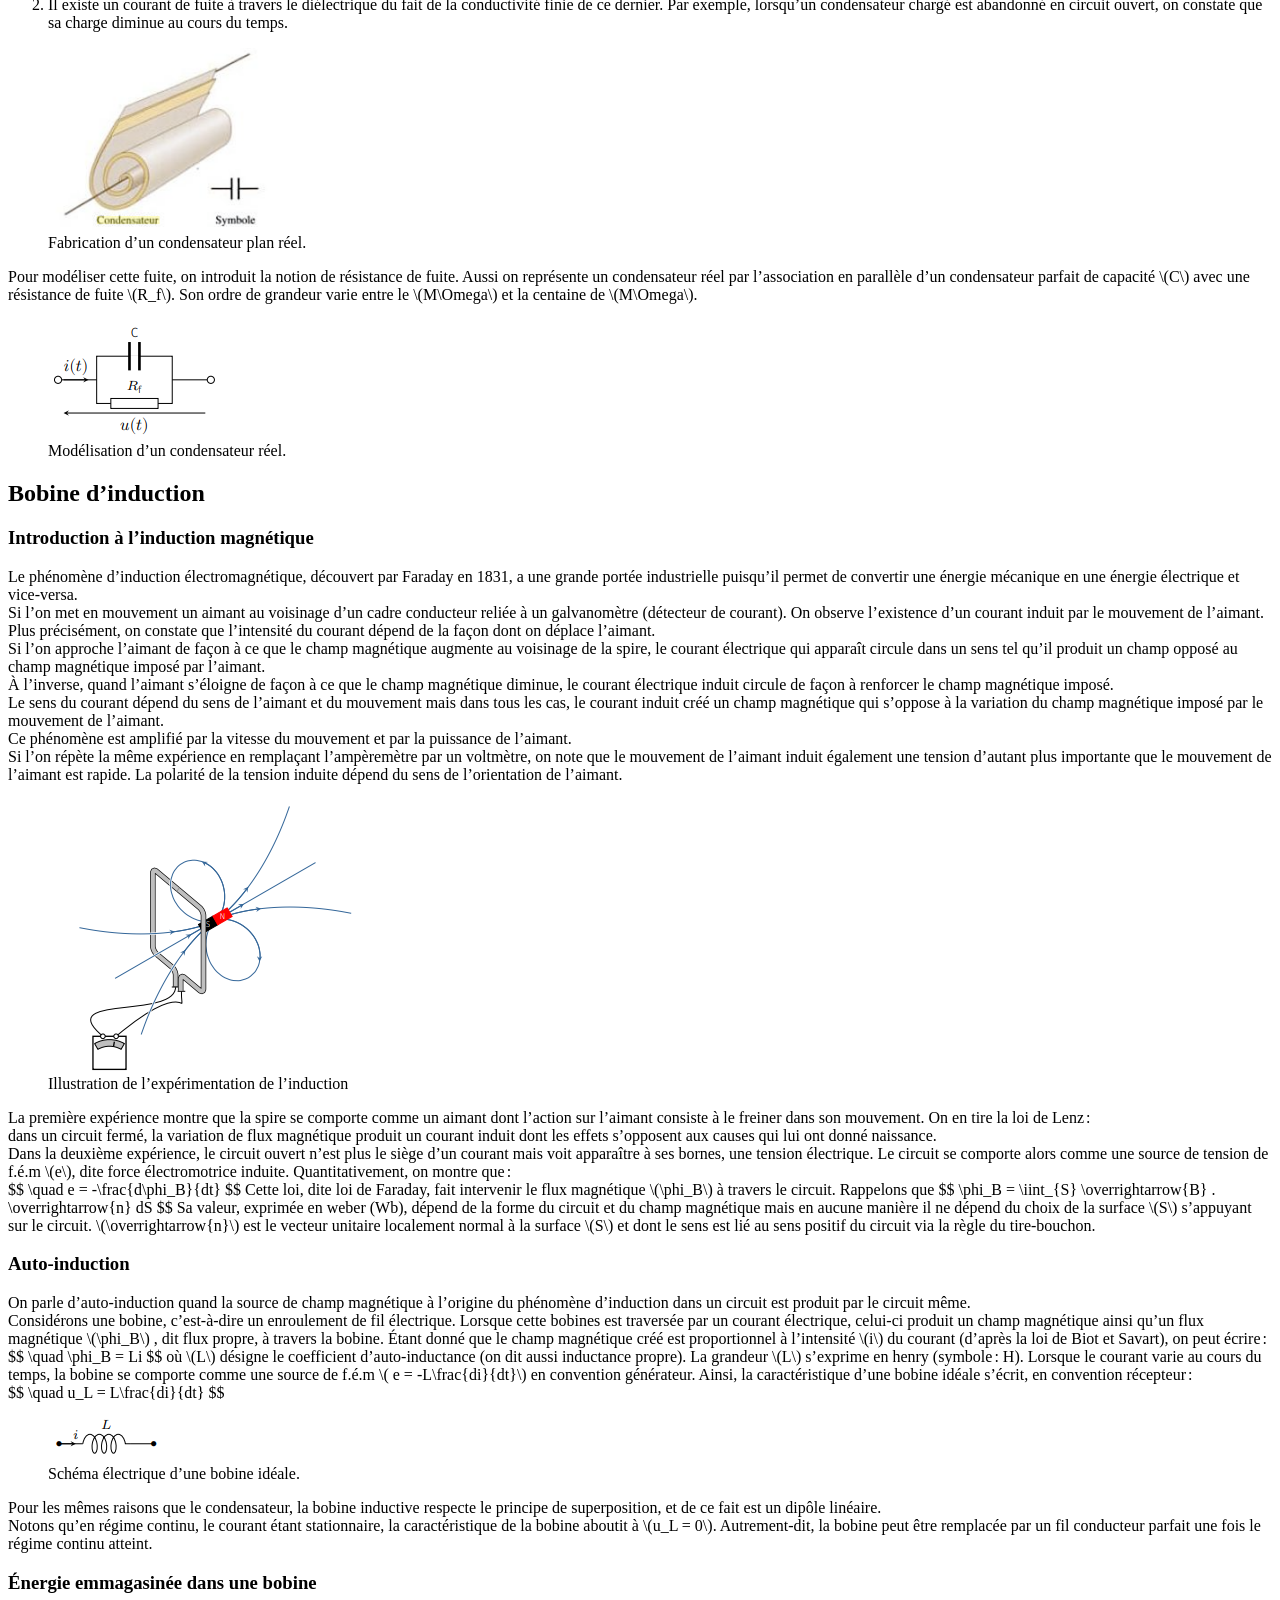
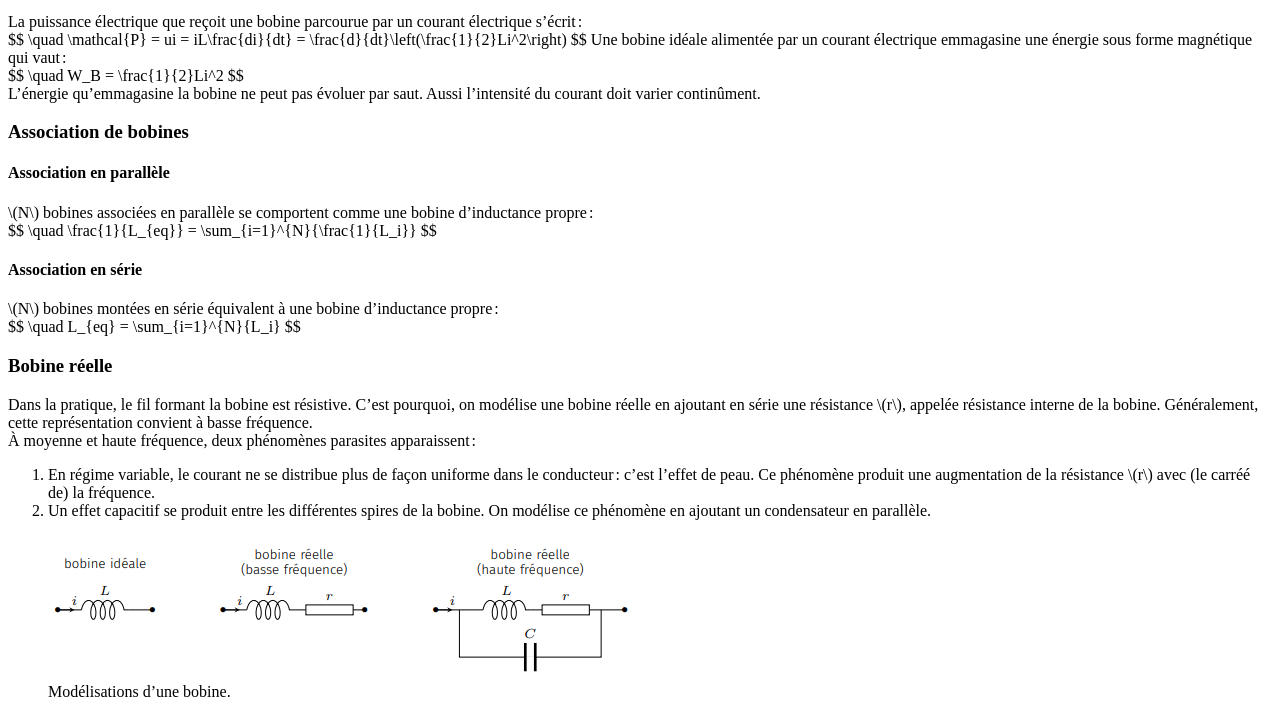
==== commit a809713f: "Creation" ====
--- a/Condensateurs_Bobines/Condensateurs_Bobines.html
+++ b/Condensateurs_Bobines/Condensateurs_Bobines.html
@@ -3,7 +3,7 @@
   <head>
     <meta charset="utf-8">
     <title>Condensateurs et bobines</title>
-    <link rel="stylesheet" type="text/css" media="print,screen" 
+    <link rel="stylesheet" type="text/css" media="screen" 
       href="https://sciencesingenieur.github.io/Styles/styles.css"/>
     <script src="https://cdn.mathjax.org/mathjax/latest/MathJax.js?config=TeX-AMS-MML_HTMLorMML">
     </script>
@@ -27,7 +27,7 @@
       
       <div>
         Dans le cadre de l’approximation des régimes quasi-stationnaires, un condensateur idéal
-        répond à la caractéristique&#x202f;:
+        répond à la caractéristique&#x202f;:<br />
         $$
           \quad q(t) = C u(t)
         $$
@@ -37,7 +37,7 @@
       </div>
            
       <div>
-        On a donc en convention récepteur&#x202f;:
+        On a donc en convention récepteur&#x202f;:<br />
         $$
           \quad i(t) = \frac{dq}{dt} = \frac{du(t)}{dt}
         $$
@@ -64,7 +64,7 @@
       <h3>Énergie emmagasinée dans un condensateur</h3>
       
       <div>
-        Un condensateur idéal stocke l’énergie électrique&#x202f;:
+        Un condensateur idéal stocke l’énergie électrique&#x202f;:<br />
         $$
           \quad W_E = \frac{1}{2}Cu^2 = \frac{q^2}{2C}
         $$
@@ -72,13 +72,13 @@
       
       <div>
         Le condensateur chargé agit comme un réservoir d’énergie qu’il peut fournir au reste du
-        circuit. La puissance que reçoit un condensateur idéal s’écrit&#x202f;:
+        circuit. La puissance que reçoit un condensateur idéal s’écrit&#x202f;:<br />
         $$
           \quad \mathcal{P} = ui = Cu\frac{du}{dt} = \frac{dW_E}{dt}
         $$
-        Lorsque l’énergie stockée décroit, \(\mathcal{P} \lt 0 \)&#x202f;: le condensateur se
-        décharge en fournissant de l’énergie au reste du circuit, agissant ainsi comme un
-        générateur.
+          Lorsque l’énergie stockée décroit, \(\mathcal{P} \lt 0 \)&#x202f;: le condensateur se
+          décharge en fournissant de l’énergie au reste du circuit, agissant ainsi comme un
+          générateur.
       </div>
       
       <div>
@@ -95,7 +95,7 @@
       <div>
         Soient deux condensateurs de capacité \(C_1\) et \(C_2\) montés en parallèle. On suppose que
         ces condensateurs sont suffisamment éloignés pour pouvoir négliger toute influence mutuelle
-        (ce qui est fréquemment réalisé). Exprimons l’énergie emmagasinée&#x202f;:
+        (ce qui est fréquemment réalisé). Exprimons l’énergie emmagasinée&#x202f;:<br />
         $$
           \quad W_E = \frac{1}{2}C_1u^2 + \frac{1}{2}C_2u^2 = \frac{1}{2}\left(C_1+C_2\right)u^2
         $$
@@ -110,7 +110,7 @@
       
       <div>
         Cette propriété se généralise aisément&#x202f;: \(N\) condensateurs montés en parallèle et
-        sans influence mutuelle équivalent à un condensateur de capacité&#x202f;:
+        sans influence mutuelle équivalent à un condensateur de capacité&#x202f;:<br />
         $$
           \quad C_{eq} = \sum_{i=1}^{N}{C_i}
         $$
@@ -121,7 +121,7 @@
       <div>
         Soient deux condensateurs de capacité \(C_1\) et \(C_2\) montés en série. Appelons \(i\)
         l’intensité du courant qui les traverse. La conservation de la charge implique
-        que&#x202f;:
+        que&#x202f;:<br />
         $$
           \quad i = \frac{dq_1}{dt} = \frac{dq_2}{dt} \Rightarrow q_2-q_1 = C^{te}
         $$
@@ -129,7 +129,7 @@
         entre les deux condensateurs. Supposons la liaison initialement neutre&#x202f;:
         \( q_1 = q_2 = q\). Dans ce cas, l’ensemble est équivalent à un condensateur portant une
         charge (q\) et une capacité \(C_{eq}\). En effet, l’énergie de l’association
-        s’écrit&#x202f;:
+        s’écrit&#x202f;:<br />
         $$
           \quad W_E = \frac{1}{2}\frac{q^2}{C_1} + \frac{1}{2}\frac{q^2}{C_2}
             = \frac{1}{2}\frac{q^2}{C_{eq}}
@@ -149,7 +149,7 @@
         On peut étendre cette démonstration à un nombre quelconque de condensateurs. Ainsi, \(N\)
         condensateurs associés en série, sans influence mutuelle et tels que les liaisons
         inter-armatures soient neutres, se comportent comme un condensateur de
-        capacité&#x202f;:
+        capacité&#x202f;:<br />
         $$
           \quad \frac{1}{C_{eq}} = \sum_{i=1}^{N}{\frac{1}{C_i}}
         $$
@@ -163,14 +163,14 @@
         rubans isolants (papier paraffiné, plastique). La présence de cet isolant, dit diélectrique,
         a pour effet d’augmenter la capacité du condensateur formé suite au phénomène de
         polarisation électrique. En revanche, le comportement d’un tel condensateur s’écarte un peu
-        de l’idéalité pour deux raisons essentielles&#x202f;:
+        de l’idéalité pour deux raisons essentielles&#x202f;:<br />
         <ol>
           <li>La tension est en général limitée. En effet, il existe un champ électrique qu’il ne
-            faut pas dépasser au risque de détruire le diélectrique placée entre les armatures du
-            condensateur (existence d’un champ disruptif).</li>
+          faut pas dépasser au risque de détruire le diélectrique placée entre les armatures du
+          condensateur (existence d’un champ disruptif).</li>
           <li>Il existe un courant de fuite à travers le diélectrique du fait de la conductivité
-            finie de ce dernier. Par exemple, lorsqu’un condensateur chargé est abandonné en circuit
-            ouvert, on constate que sa charge diminue au cours du temps.</li>
+          finie de ce dernier. Par exemple, lorsqu’un condensateur chargé est abandonné en circuit
+          ouvert, on constate que sa charge diminue au cours du temps.</li>
         </ol>
       </div>
       
@@ -231,16 +231,16 @@
       
       <div>
         La première expérience montre que la spire se comporte comme un aimant dont l’action sur
-        l’aimant consiste à le freiner dans son mouvement. On en tire la loi de Lenz&#x202f;: dans
-        un circuit fermé, la variation de flux magnétique produit un courant induit dont les effets
-        s’opposent aux causes qui lui ont donné naissance.
+        l’aimant consiste à le freiner dans son mouvement. On en tire la loi de Lenz&#x202f;:<br />
+        dans un circuit fermé, la variation de flux magnétique produit un courant induit dont les
+        effets s’opposent aux causes qui lui ont donné naissance.
       </div>
       
       <div>
         Dans la deuxième expérience, le circuit ouvert n’est plus le siège d’un courant mais voit
         apparaître à ses bornes, une tension électrique. Le circuit se comporte alors comme une
         source de tension de f.é.m \(e\), dite force électromotrice induite. Quantitativement, on
-        montre que&#x202f;:
+        montre que&#x202f;:<br />
         $$
           \quad e = -\frac{d\phi_B}{dt}
         $$
@@ -267,7 +267,7 @@
         est traversée par un courant électrique, celui-ci produit un champ magnétique ainsi qu’un
         flux magnétique \(\phi_B\) , dit flux propre, à travers la bobine. Étant donné que le champ
         magnétique créé est proportionnel à l’intensité \(i\) du courant (d’après la loi de Biot et
-        Savart), on peut écrire&#x202f;:
+        Savart), on peut écrire&#x202f;:<br />
         $$
           \quad \phi_B = Li
         $$
@@ -275,7 +275,7 @@
         grandeur \(L\) s’exprime en henry (symbole&#x202f;: H). Lorsque le courant varie au cours du
         temps, la bobine se comporte comme une source de f.é.m \( e = -L\frac{di}{dt}\) en
         convention générateur. Ainsi, la caractéristique d’une bobine idéale s’écrit, en convention
-        récepteur&#x202f;:
+        récepteur&#x202f;:<br />
         $$
           \quad u_L = L\frac{di}{dt}
         $$
@@ -301,12 +301,12 @@
       
       <div>
         La puissance électrique que reçoit une bobine parcourue par un courant électrique
-        s’écrit&#x202f;:
+        s’écrit&#x202f;:<br />
         $$
           \quad \mathcal{P} = ui = iL\frac{di}{dt} = \frac{d}{dt}\left(\frac{1}{2}Li^2\right)
         $$
         Une bobine idéale alimentée par un courant électrique emmagasine une énergie sous forme
-        magnétique qui vaut&#x202f;:
+        magnétique qui vaut&#x202f;:<br />
         $$
           \quad W_B = \frac{1}{2}Li^2
         $$
@@ -323,7 +323,7 @@
       
       <div>
         \(N\) bobines associées en parallèle se comportent comme une bobine d’inductance
-        propre&#x202f;:
+        propre&#x202f;:<br />
         $$
           \quad \frac{1}{L_{eq}} = \sum_{i=1}^{N}{\frac{1}{L_i}}
         $$
@@ -332,7 +332,7 @@
       <h4>Association en série</h4>
 
       <div>
-        \(N\) bobines montées en série équivalent à une bobine d’inductance propre&#x202f;:
+        \(N\) bobines montées en série équivalent à une bobine d’inductance propre&#x202f;:<br />
         $$
           \quad L_{eq} = \sum_{i=1}^{N}{L_i}
         $$
@@ -347,7 +347,7 @@
       </div>
         
       <div>
-        À moyenne et haute fréquence, deux phénomènes parasites apparaissent&#x202f;:
+        À moyenne et haute fréquence, deux phénomènes parasites apparaissent&#x202f;:<br />
         <ol>
           <li>En régime variable, le courant ne se distribue plus de façon uniforme dans le
           conducteur&#x202f;: c’est l’effet de peau. Ce phénomène produit une augmentation de la
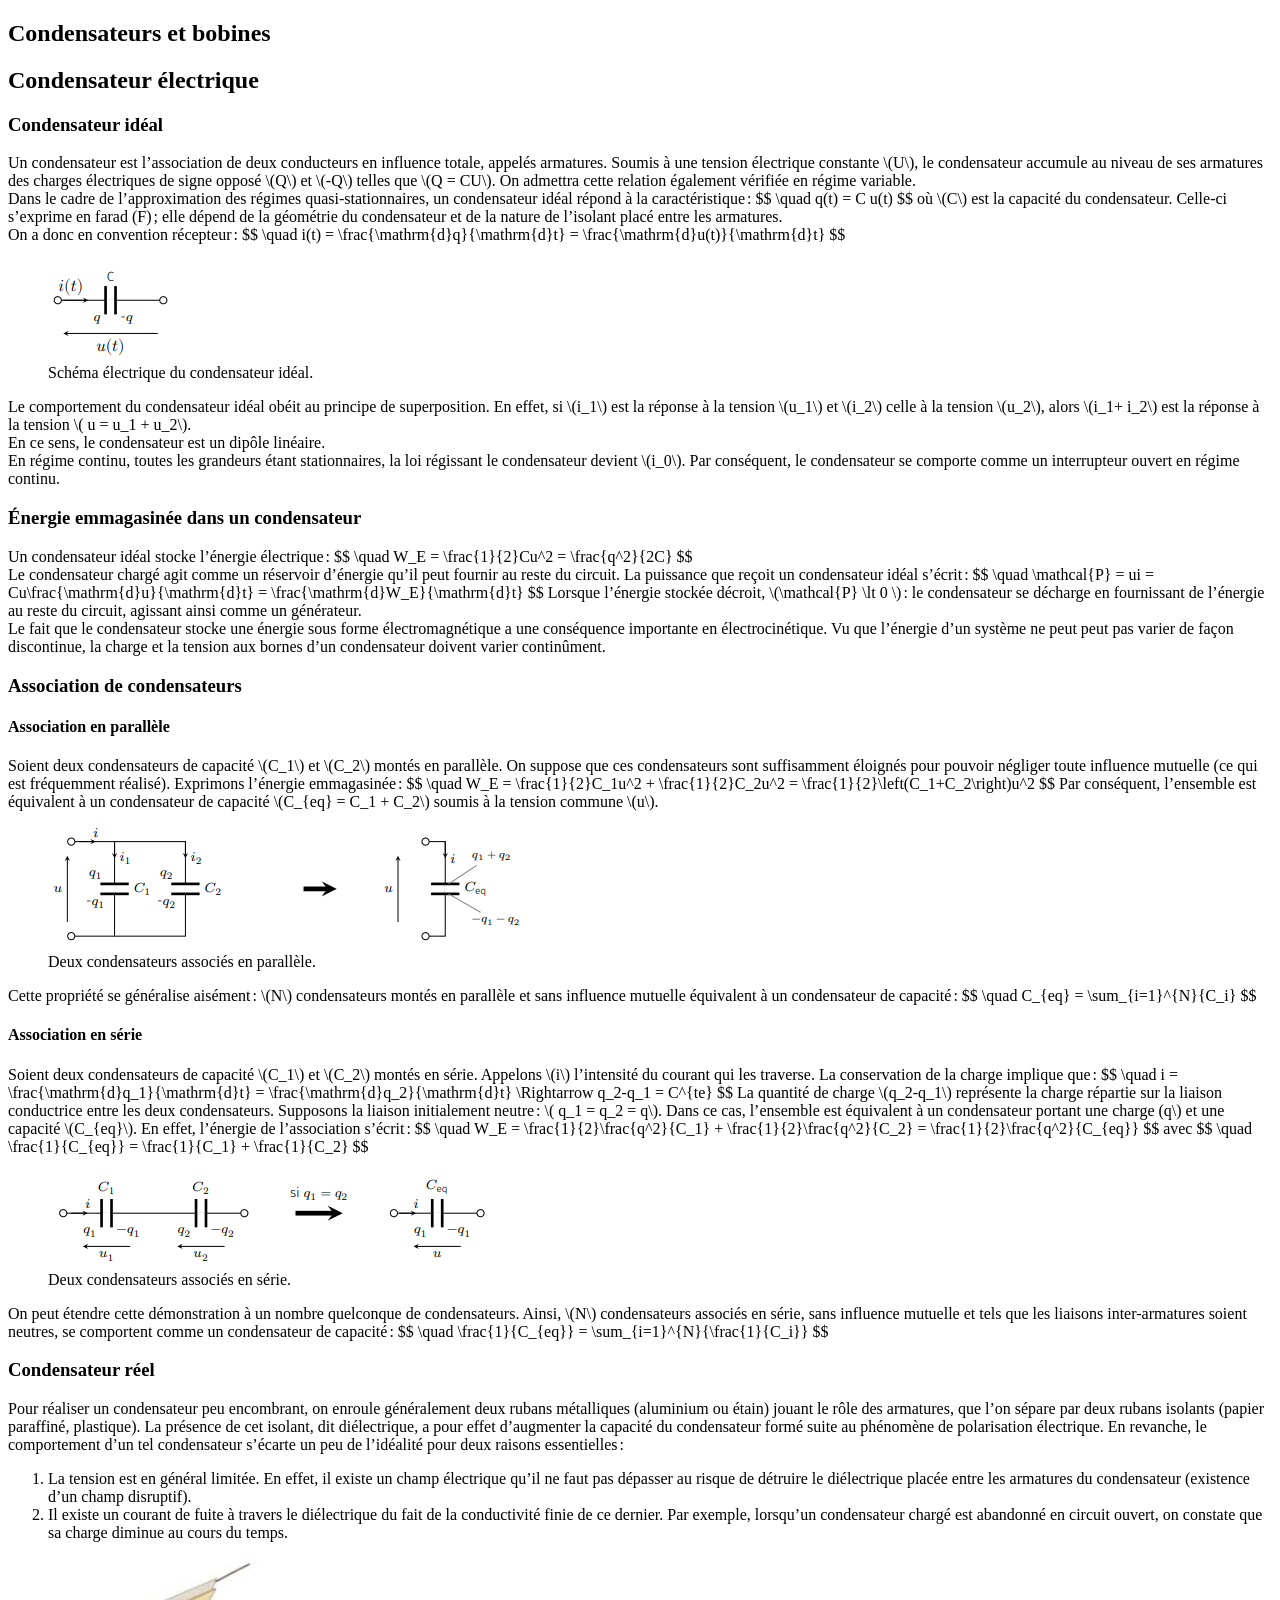
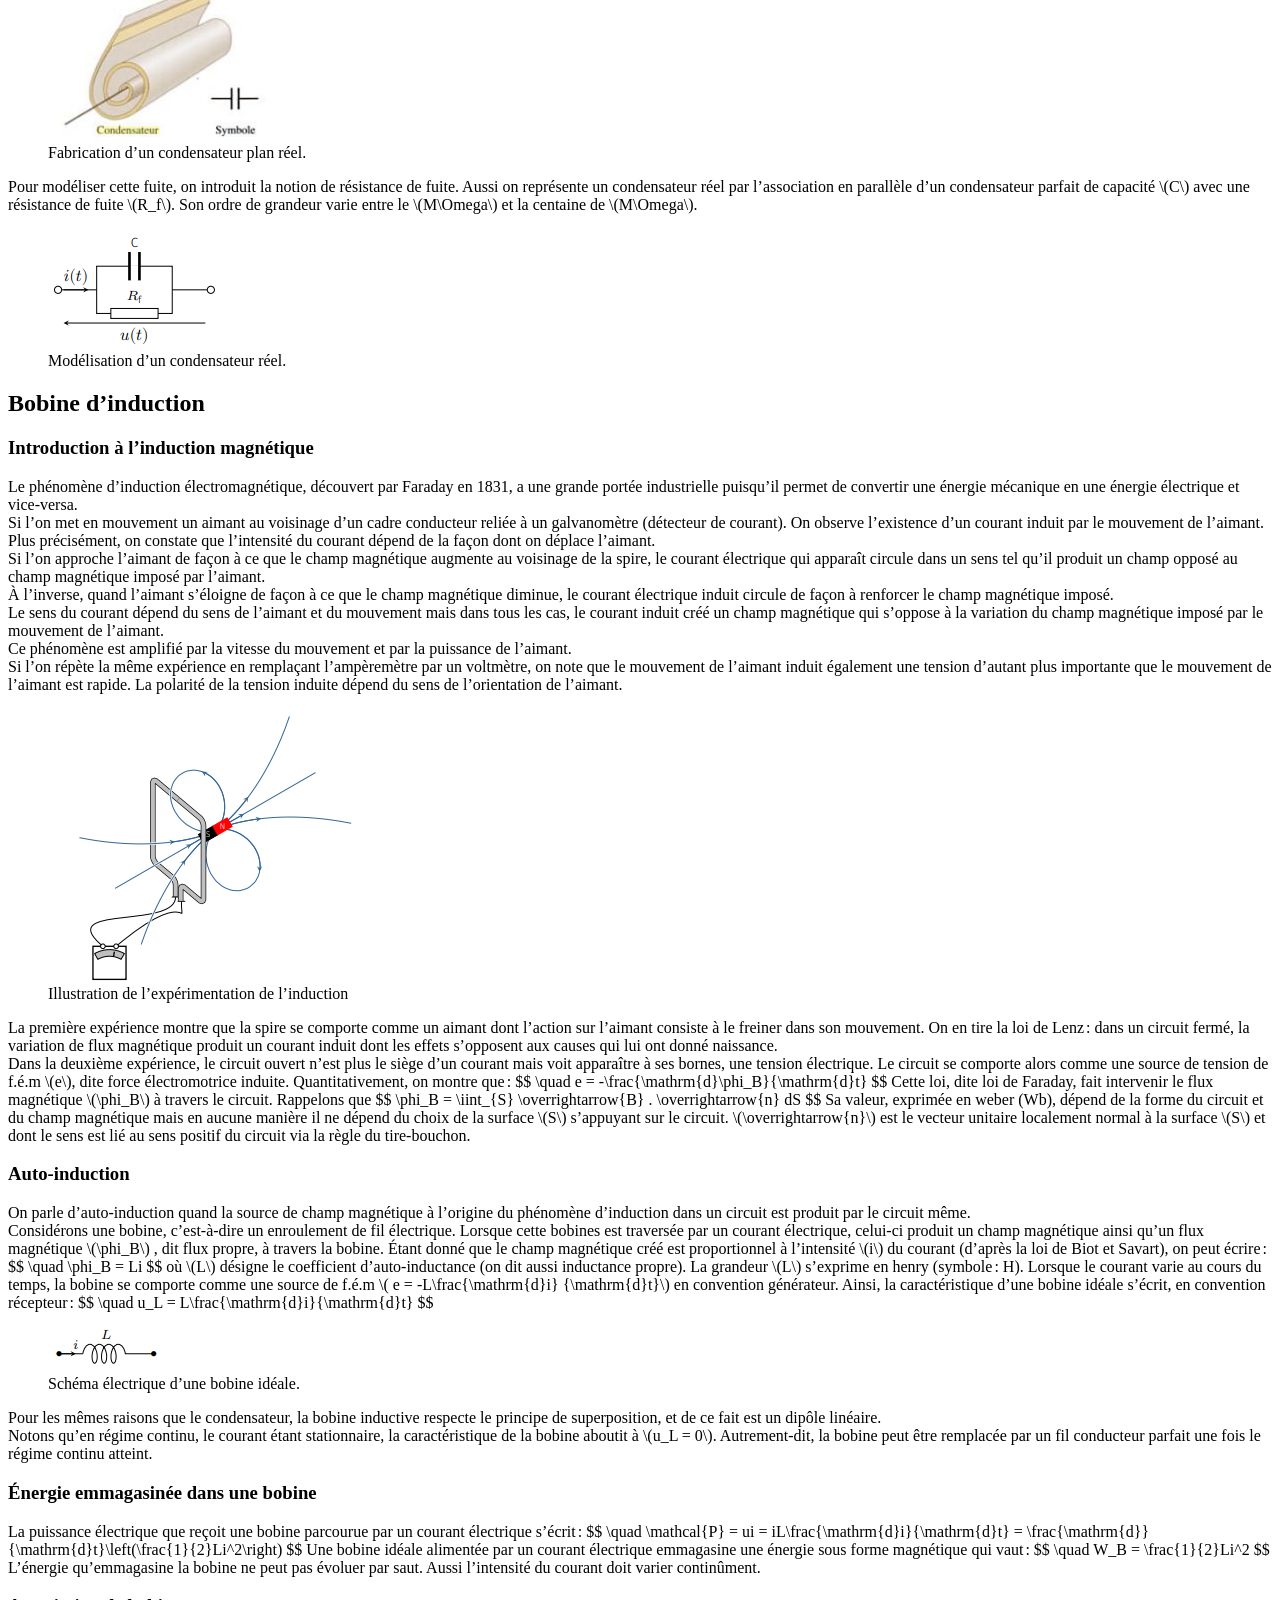
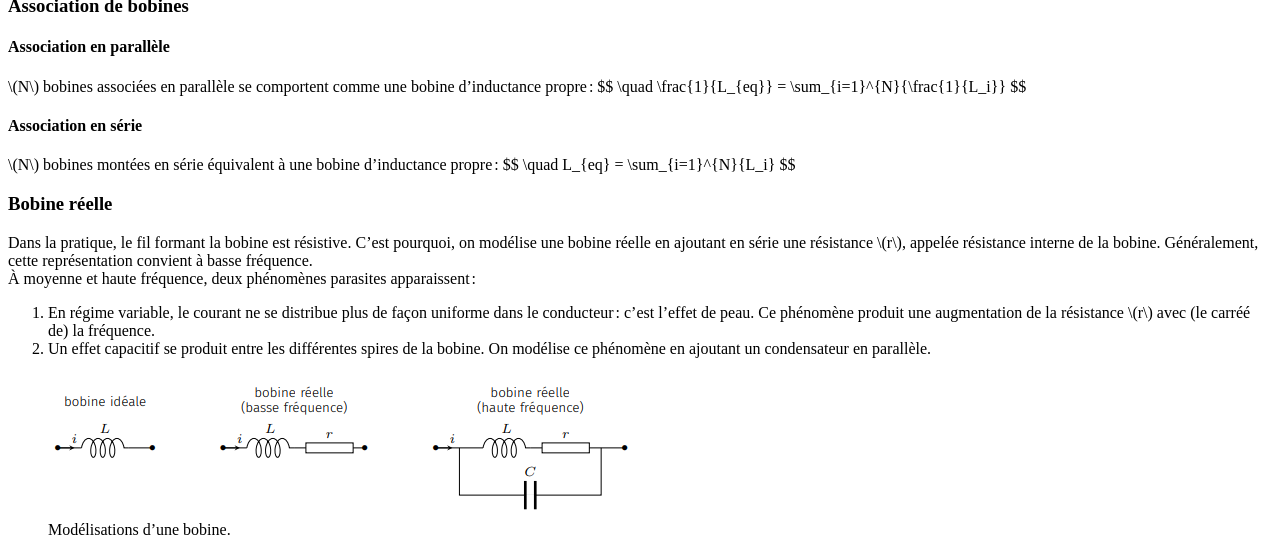
==== commit f8073386: "Creation" ====
--- a/Condensateurs_Bobines/Condensateurs_Bobines.html
+++ b/Condensateurs_Bobines/Condensateurs_Bobines.html
@@ -3,7 +3,7 @@
   <head>
     <meta charset="utf-8">
     <title>Condensateurs et bobines</title>
-    <link rel="stylesheet" type="text/css" media="screen" 
+    <link rel="stylesheet" type="text/css" media="print,screen" 
       href="https://sciencesingenieur.github.io/Styles/styles.css"/>
     <script src="https://cdn.mathjax.org/mathjax/latest/MathJax.js?config=TeX-AMS-MML_HTMLorMML">
     </script>
@@ -27,7 +27,7 @@
       
       <div>
         Dans le cadre de l’approximation des régimes quasi-stationnaires, un condensateur idéal
-        répond à la caractéristique&#x202f;:<br />
+        répond à la caractéristique&#x202f;:
         $$
           \quad q(t) = C u(t)
         $$
@@ -37,9 +37,9 @@
       </div>
            
       <div>
-        On a donc en convention récepteur&#x202f;:<br />
-        $$
-          \quad i(t) = \frac{dq}{dt} = \frac{du(t)}{dt}
+        On a donc en convention récepteur&#x202f;:
+        $$
+          \quad i(t) = \frac{\mathrm{d}q}{\mathrm{d}t} = \frac{\mathrm{d}u(t)}{\mathrm{d}t}
         $$
       </div>
       
@@ -64,7 +64,7 @@
       <h3>Énergie emmagasinée dans un condensateur</h3>
       
       <div>
-        Un condensateur idéal stocke l’énergie électrique&#x202f;:<br />
+        Un condensateur idéal stocke l’énergie électrique&#x202f;:
         $$
           \quad W_E = \frac{1}{2}Cu^2 = \frac{q^2}{2C}
         $$
@@ -72,13 +72,14 @@
       
       <div>
         Le condensateur chargé agit comme un réservoir d’énergie qu’il peut fournir au reste du
-        circuit. La puissance que reçoit un condensateur idéal s’écrit&#x202f;:<br />
-        $$
-          \quad \mathcal{P} = ui = Cu\frac{du}{dt} = \frac{dW_E}{dt}
-        $$
-          Lorsque l’énergie stockée décroit, \(\mathcal{P} \lt 0 \)&#x202f;: le condensateur se
-          décharge en fournissant de l’énergie au reste du circuit, agissant ainsi comme un
-          générateur.
+        circuit. La puissance que reçoit un condensateur idéal s’écrit&#x202f;:
+        $$
+          \quad \mathcal{P} = ui = Cu\frac{\mathrm{d}u}{\mathrm{d}t}
+            = \frac{\mathrm{d}W_E}{\mathrm{d}t}
+        $$
+        Lorsque l’énergie stockée décroit, \(\mathcal{P} \lt 0 \)&#x202f;: le condensateur se
+        décharge en fournissant de l’énergie au reste du circuit, agissant ainsi comme un
+        générateur.
       </div>
       
       <div>
@@ -95,7 +96,7 @@
       <div>
         Soient deux condensateurs de capacité \(C_1\) et \(C_2\) montés en parallèle. On suppose que
         ces condensateurs sont suffisamment éloignés pour pouvoir négliger toute influence mutuelle
-        (ce qui est fréquemment réalisé). Exprimons l’énergie emmagasinée&#x202f;:<br />
+        (ce qui est fréquemment réalisé). Exprimons l’énergie emmagasinée&#x202f;:
         $$
           \quad W_E = \frac{1}{2}C_1u^2 + \frac{1}{2}C_2u^2 = \frac{1}{2}\left(C_1+C_2\right)u^2
         $$
@@ -110,7 +111,7 @@
       
       <div>
         Cette propriété se généralise aisément&#x202f;: \(N\) condensateurs montés en parallèle et
-        sans influence mutuelle équivalent à un condensateur de capacité&#x202f;:<br />
+        sans influence mutuelle équivalent à un condensateur de capacité&#x202f;:
         $$
           \quad C_{eq} = \sum_{i=1}^{N}{C_i}
         $$
@@ -121,15 +122,16 @@
       <div>
         Soient deux condensateurs de capacité \(C_1\) et \(C_2\) montés en série. Appelons \(i\)
         l’intensité du courant qui les traverse. La conservation de la charge implique
-        que&#x202f;:<br />
-        $$
-          \quad i = \frac{dq_1}{dt} = \frac{dq_2}{dt} \Rightarrow q_2-q_1 = C^{te}
+        que&#x202f;:
+        $$
+          \quad i = \frac{\mathrm{d}q_1}{\mathrm{d}t} = \frac{\mathrm{d}q_2}{\mathrm{d}t}
+            \Rightarrow q_2-q_1 = C^{te}
         $$
         La quantité de charge \(q_2-q_1\) représente la charge répartie sur la liaison conductrice
         entre les deux condensateurs. Supposons la liaison initialement neutre&#x202f;:
         \( q_1 = q_2 = q\). Dans ce cas, l’ensemble est équivalent à un condensateur portant une
         charge (q\) et une capacité \(C_{eq}\). En effet, l’énergie de l’association
-        s’écrit&#x202f;:<br />
+        s’écrit&#x202f;:
         $$
           \quad W_E = \frac{1}{2}\frac{q^2}{C_1} + \frac{1}{2}\frac{q^2}{C_2}
             = \frac{1}{2}\frac{q^2}{C_{eq}}
@@ -149,7 +151,7 @@
         On peut étendre cette démonstration à un nombre quelconque de condensateurs. Ainsi, \(N\)
         condensateurs associés en série, sans influence mutuelle et tels que les liaisons
         inter-armatures soient neutres, se comportent comme un condensateur de
-        capacité&#x202f;:<br />
+        capacité&#x202f;:
         $$
           \quad \frac{1}{C_{eq}} = \sum_{i=1}^{N}{\frac{1}{C_i}}
         $$
@@ -163,14 +165,14 @@
         rubans isolants (papier paraffiné, plastique). La présence de cet isolant, dit diélectrique,
         a pour effet d’augmenter la capacité du condensateur formé suite au phénomène de
         polarisation électrique. En revanche, le comportement d’un tel condensateur s’écarte un peu
-        de l’idéalité pour deux raisons essentielles&#x202f;:<br />
+        de l’idéalité pour deux raisons essentielles&#x202f;:
         <ol>
           <li>La tension est en général limitée. En effet, il existe un champ électrique qu’il ne
-          faut pas dépasser au risque de détruire le diélectrique placée entre les armatures du
-          condensateur (existence d’un champ disruptif).</li>
+            faut pas dépasser au risque de détruire le diélectrique placée entre les armatures du
+            condensateur (existence d’un champ disruptif).</li>
           <li>Il existe un courant de fuite à travers le diélectrique du fait de la conductivité
-          finie de ce dernier. Par exemple, lorsqu’un condensateur chargé est abandonné en circuit
-          ouvert, on constate que sa charge diminue au cours du temps.</li>
+            finie de ce dernier. Par exemple, lorsqu’un condensateur chargé est abandonné en circuit
+            ouvert, on constate que sa charge diminue au cours du temps.</li>
         </ol>
       </div>
       
@@ -231,18 +233,18 @@
       
       <div>
         La première expérience montre que la spire se comporte comme un aimant dont l’action sur
-        l’aimant consiste à le freiner dans son mouvement. On en tire la loi de Lenz&#x202f;:<br />
-        dans un circuit fermé, la variation de flux magnétique produit un courant induit dont les
-        effets s’opposent aux causes qui lui ont donné naissance.
+        l’aimant consiste à le freiner dans son mouvement. On en tire la loi de Lenz&#x202f;: dans
+        un circuit fermé, la variation de flux magnétique produit un courant induit dont les effets
+        s’opposent aux causes qui lui ont donné naissance.
       </div>
       
       <div>
         Dans la deuxième expérience, le circuit ouvert n’est plus le siège d’un courant mais voit
         apparaître à ses bornes, une tension électrique. Le circuit se comporte alors comme une
         source de tension de f.é.m \(e\), dite force électromotrice induite. Quantitativement, on
-        montre que&#x202f;:<br />
-        $$
-          \quad e = -\frac{d\phi_B}{dt}
+        montre que&#x202f;:
+        $$
+          \quad e = -\frac{\mathrm{d}\phi_B}{\mathrm{d}t}
         $$
         Cette loi, dite loi de Faraday, fait intervenir le flux magnétique \(\phi_B\) à travers le
         circuit. Rappelons que
@@ -267,17 +269,17 @@
         est traversée par un courant électrique, celui-ci produit un champ magnétique ainsi qu’un
         flux magnétique \(\phi_B\) , dit flux propre, à travers la bobine. Étant donné que le champ
         magnétique créé est proportionnel à l’intensité \(i\) du courant (d’après la loi de Biot et
-        Savart), on peut écrire&#x202f;:<br />
+        Savart), on peut écrire&#x202f;:
         $$
           \quad \phi_B = Li
         $$
         où \(L\) désigne le coefficient d’auto-inductance (on dit aussi inductance propre). La
         grandeur \(L\) s’exprime en henry (symbole&#x202f;: H). Lorsque le courant varie au cours du
-        temps, la bobine se comporte comme une source de f.é.m \( e = -L\frac{di}{dt}\) en
-        convention générateur. Ainsi, la caractéristique d’une bobine idéale s’écrit, en convention
-        récepteur&#x202f;:<br />
-        $$
-          \quad u_L = L\frac{di}{dt}
+        temps, la bobine se comporte comme une source de f.é.m \( e = -L\frac{\mathrm{d}i}
+        {\mathrm{d}t}\) en convention générateur. Ainsi, la caractéristique d’une bobine idéale
+        s’écrit, en convention récepteur&#x202f;:
+        $$
+          \quad u_L = L\frac{\mathrm{d}i}{\mathrm{d}t}
         $$
       </div>
       
@@ -301,12 +303,13 @@
       
       <div>
         La puissance électrique que reçoit une bobine parcourue par un courant électrique
-        s’écrit&#x202f;:<br />
-        $$
-          \quad \mathcal{P} = ui = iL\frac{di}{dt} = \frac{d}{dt}\left(\frac{1}{2}Li^2\right)
+        s’écrit&#x202f;:
+        $$
+          \quad \mathcal{P} = ui = iL\frac{\mathrm{d}i}{\mathrm{d}t}
+            = \frac{\mathrm{d}}{\mathrm{d}t}\left(\frac{1}{2}Li^2\right)
         $$
         Une bobine idéale alimentée par un courant électrique emmagasine une énergie sous forme
-        magnétique qui vaut&#x202f;:<br />
+        magnétique qui vaut&#x202f;:
         $$
           \quad W_B = \frac{1}{2}Li^2
         $$
@@ -323,7 +326,7 @@
       
       <div>
         \(N\) bobines associées en parallèle se comportent comme une bobine d’inductance
-        propre&#x202f;:<br />
+        propre&#x202f;:
         $$
           \quad \frac{1}{L_{eq}} = \sum_{i=1}^{N}{\frac{1}{L_i}}
         $$
@@ -332,7 +335,7 @@
       <h4>Association en série</h4>
 
       <div>
-        \(N\) bobines montées en série équivalent à une bobine d’inductance propre&#x202f;:<br />
+        \(N\) bobines montées en série équivalent à une bobine d’inductance propre&#x202f;:
         $$
           \quad L_{eq} = \sum_{i=1}^{N}{L_i}
         $$
@@ -347,7 +350,7 @@
       </div>
         
       <div>
-        À moyenne et haute fréquence, deux phénomènes parasites apparaissent&#x202f;:<br />
+        À moyenne et haute fréquence, deux phénomènes parasites apparaissent&#x202f;:
         <ol>
           <li>En régime variable, le courant ne se distribue plus de façon uniforme dans le
           conducteur&#x202f;: c’est l’effet de peau. Ce phénomène produit une augmentation de la
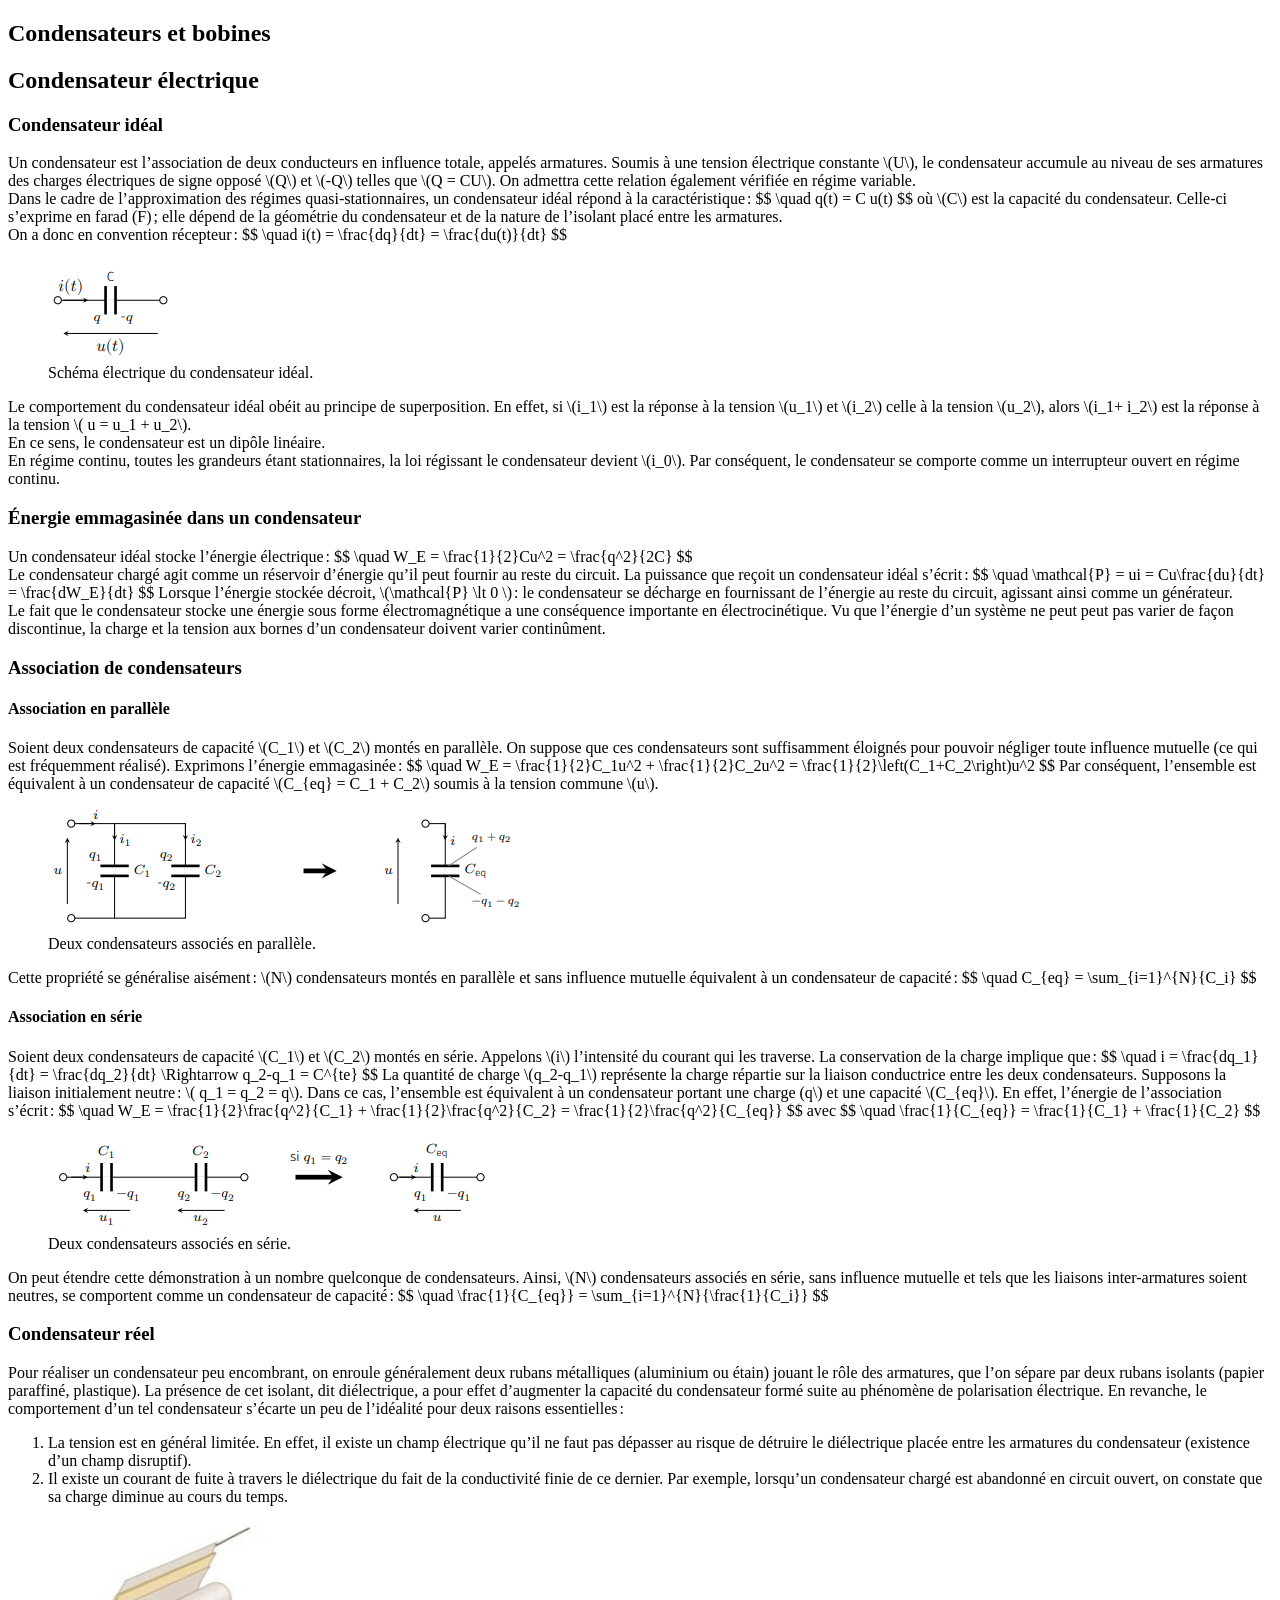
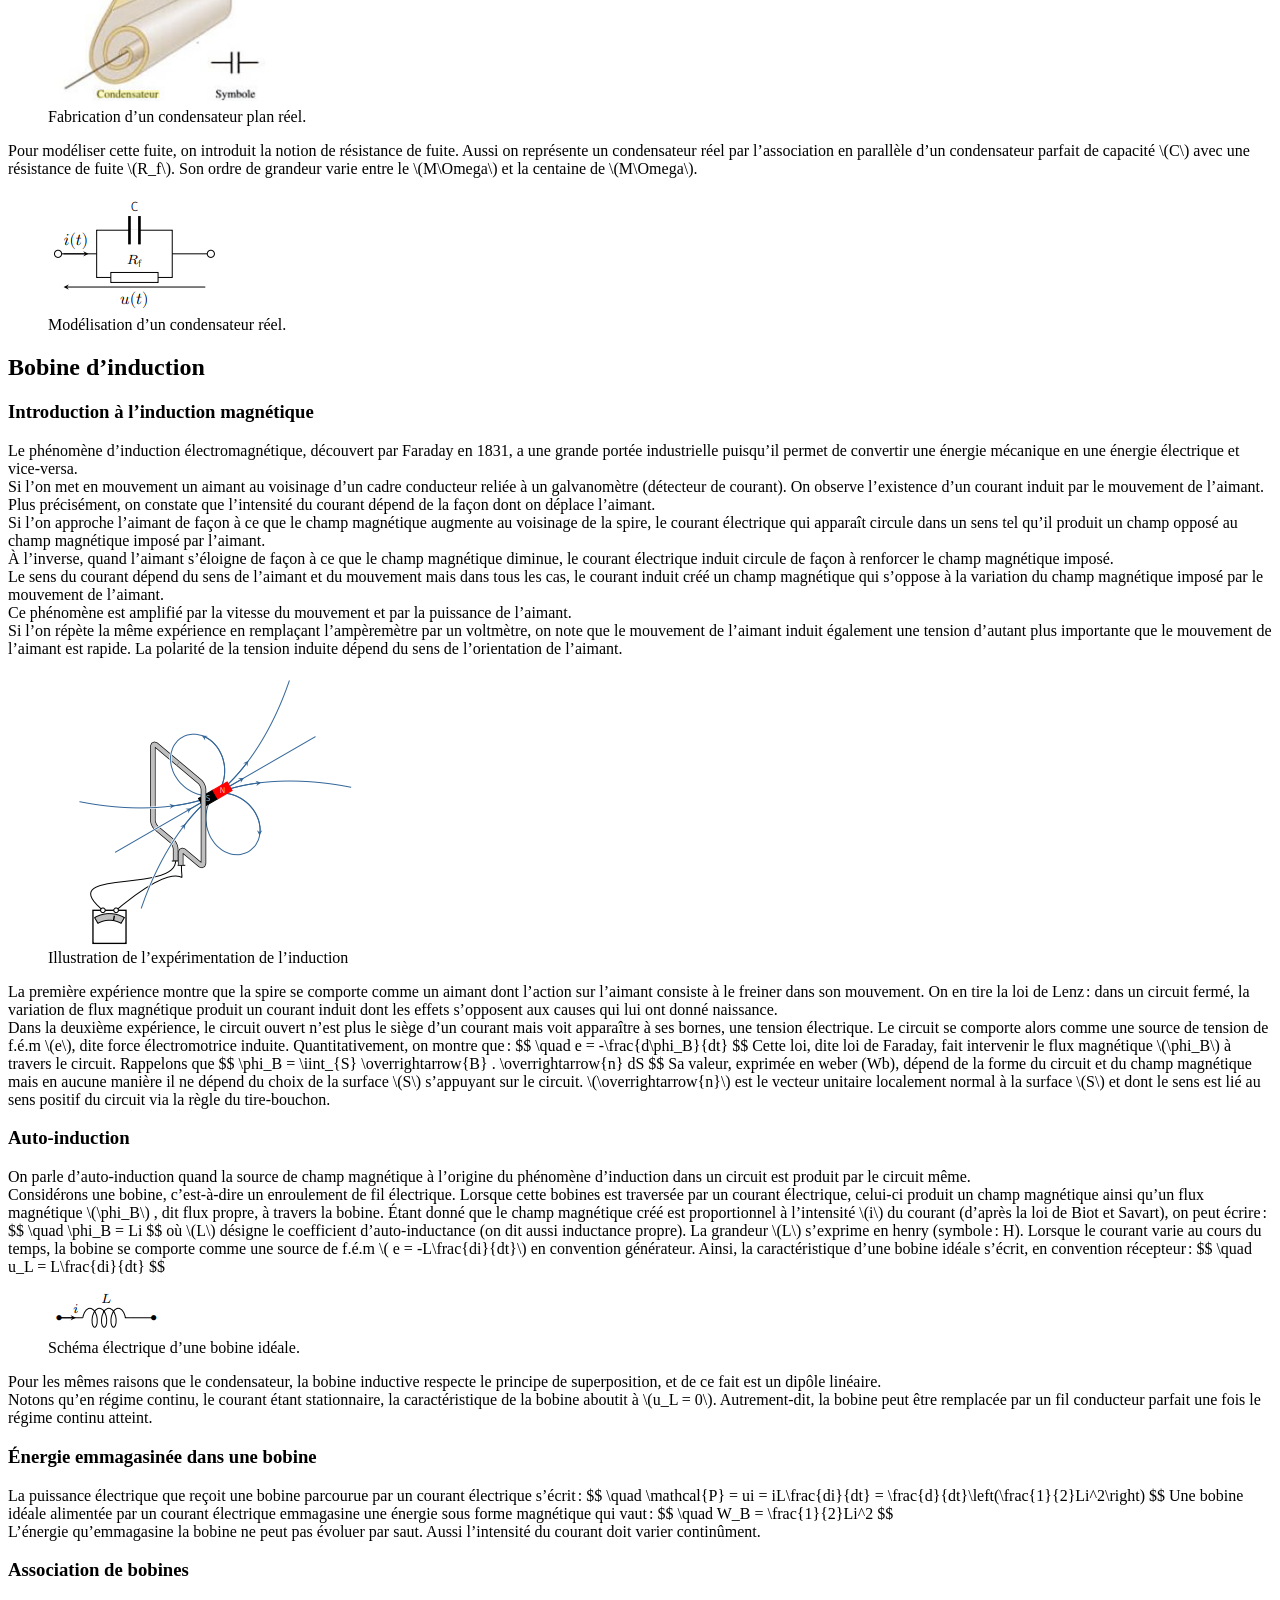
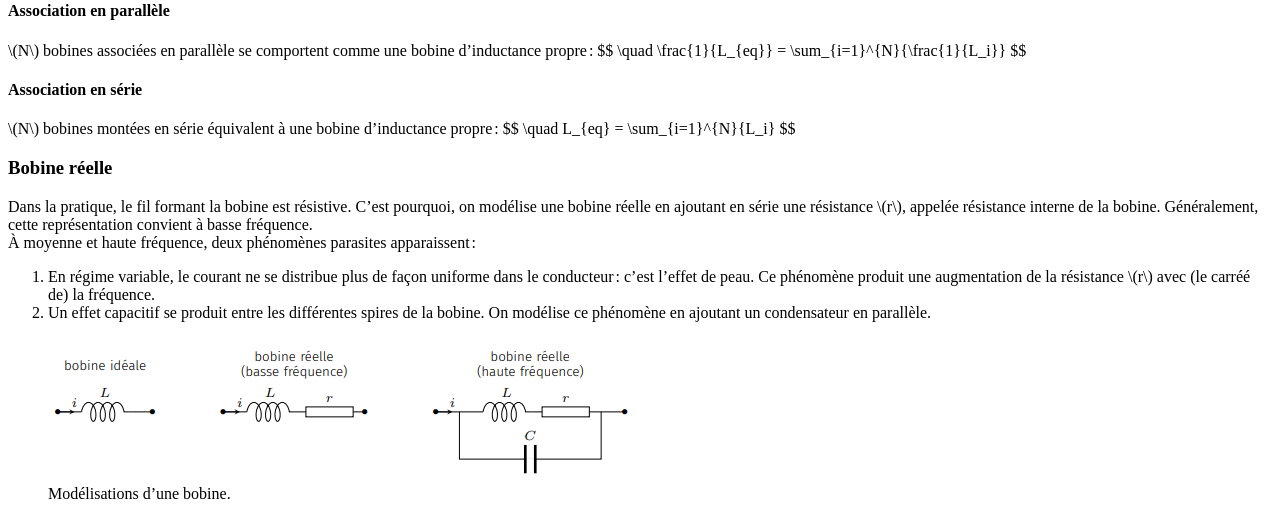
==== commit f8d62e65: "Creation" ====
--- a/Condensateurs_Bobines/Condensateurs_Bobines.html
+++ b/Condensateurs_Bobines/Condensateurs_Bobines.html
@@ -39,7 +39,7 @@
       <div>
         On a donc en convention récepteur&#x202f;:
         $$
-          \quad i(t) = \frac{\mathrm{d}q}{\mathrm{d}t} = \frac{\mathrm{d}u(t)}{\mathrm{d}t}
+          \quad i(t) = \frac{dq}{dt} = \frac{du(t)}{dt}
         $$
       </div>
       
@@ -74,8 +74,7 @@
         Le condensateur chargé agit comme un réservoir d’énergie qu’il peut fournir au reste du
         circuit. La puissance que reçoit un condensateur idéal s’écrit&#x202f;:
         $$
-          \quad \mathcal{P} = ui = Cu\frac{\mathrm{d}u}{\mathrm{d}t}
-            = \frac{\mathrm{d}W_E}{\mathrm{d}t}
+          \quad \mathcal{P} = ui = Cu\frac{du}{dt} = \frac{dW_E}{dt}
         $$
         Lorsque l’énergie stockée décroit, \(\mathcal{P} \lt 0 \)&#x202f;: le condensateur se
         décharge en fournissant de l’énergie au reste du circuit, agissant ainsi comme un
@@ -124,8 +123,7 @@
         l’intensité du courant qui les traverse. La conservation de la charge implique
         que&#x202f;:
         $$
-          \quad i = \frac{\mathrm{d}q_1}{\mathrm{d}t} = \frac{\mathrm{d}q_2}{\mathrm{d}t}
-            \Rightarrow q_2-q_1 = C^{te}
+          \quad i = \frac{dq_1}{dt} = \frac{dq_2}{dt} \Rightarrow q_2-q_1 = C^{te}
         $$
         La quantité de charge \(q_2-q_1\) représente la charge répartie sur la liaison conductrice
         entre les deux condensateurs. Supposons la liaison initialement neutre&#x202f;:
@@ -244,7 +242,7 @@
         source de tension de f.é.m \(e\), dite force électromotrice induite. Quantitativement, on
         montre que&#x202f;:
         $$
-          \quad e = -\frac{\mathrm{d}\phi_B}{\mathrm{d}t}
+          \quad e = -\frac{d\phi_B}{dt}
         $$
         Cette loi, dite loi de Faraday, fait intervenir le flux magnétique \(\phi_B\) à travers le
         circuit. Rappelons que
@@ -275,11 +273,11 @@
         $$
         où \(L\) désigne le coefficient d’auto-inductance (on dit aussi inductance propre). La
         grandeur \(L\) s’exprime en henry (symbole&#x202f;: H). Lorsque le courant varie au cours du
-        temps, la bobine se comporte comme une source de f.é.m \( e = -L\frac{\mathrm{d}i}
-        {\mathrm{d}t}\) en convention générateur. Ainsi, la caractéristique d’une bobine idéale
-        s’écrit, en convention récepteur&#x202f;:
-        $$
-          \quad u_L = L\frac{\mathrm{d}i}{\mathrm{d}t}
+        temps, la bobine se comporte comme une source de f.é.m \( e = -L\frac{di}{dt}\) en
+        convention générateur. Ainsi, la caractéristique d’une bobine idéale s’écrit, en convention
+        récepteur&#x202f;:
+        $$
+          \quad u_L = L\frac{di}{dt}
         $$
       </div>
       
@@ -305,8 +303,7 @@
         La puissance électrique que reçoit une bobine parcourue par un courant électrique
         s’écrit&#x202f;:
         $$
-          \quad \mathcal{P} = ui = iL\frac{\mathrm{d}i}{\mathrm{d}t}
-            = \frac{\mathrm{d}}{\mathrm{d}t}\left(\frac{1}{2}Li^2\right)
+          \quad \mathcal{P} = ui = iL\frac{di}{dt} = \frac{d}{dt}\left(\frac{1}{2}Li^2\right)
         $$
         Une bobine idéale alimentée par un courant électrique emmagasine une énergie sous forme
         magnétique qui vaut&#x202f;:
